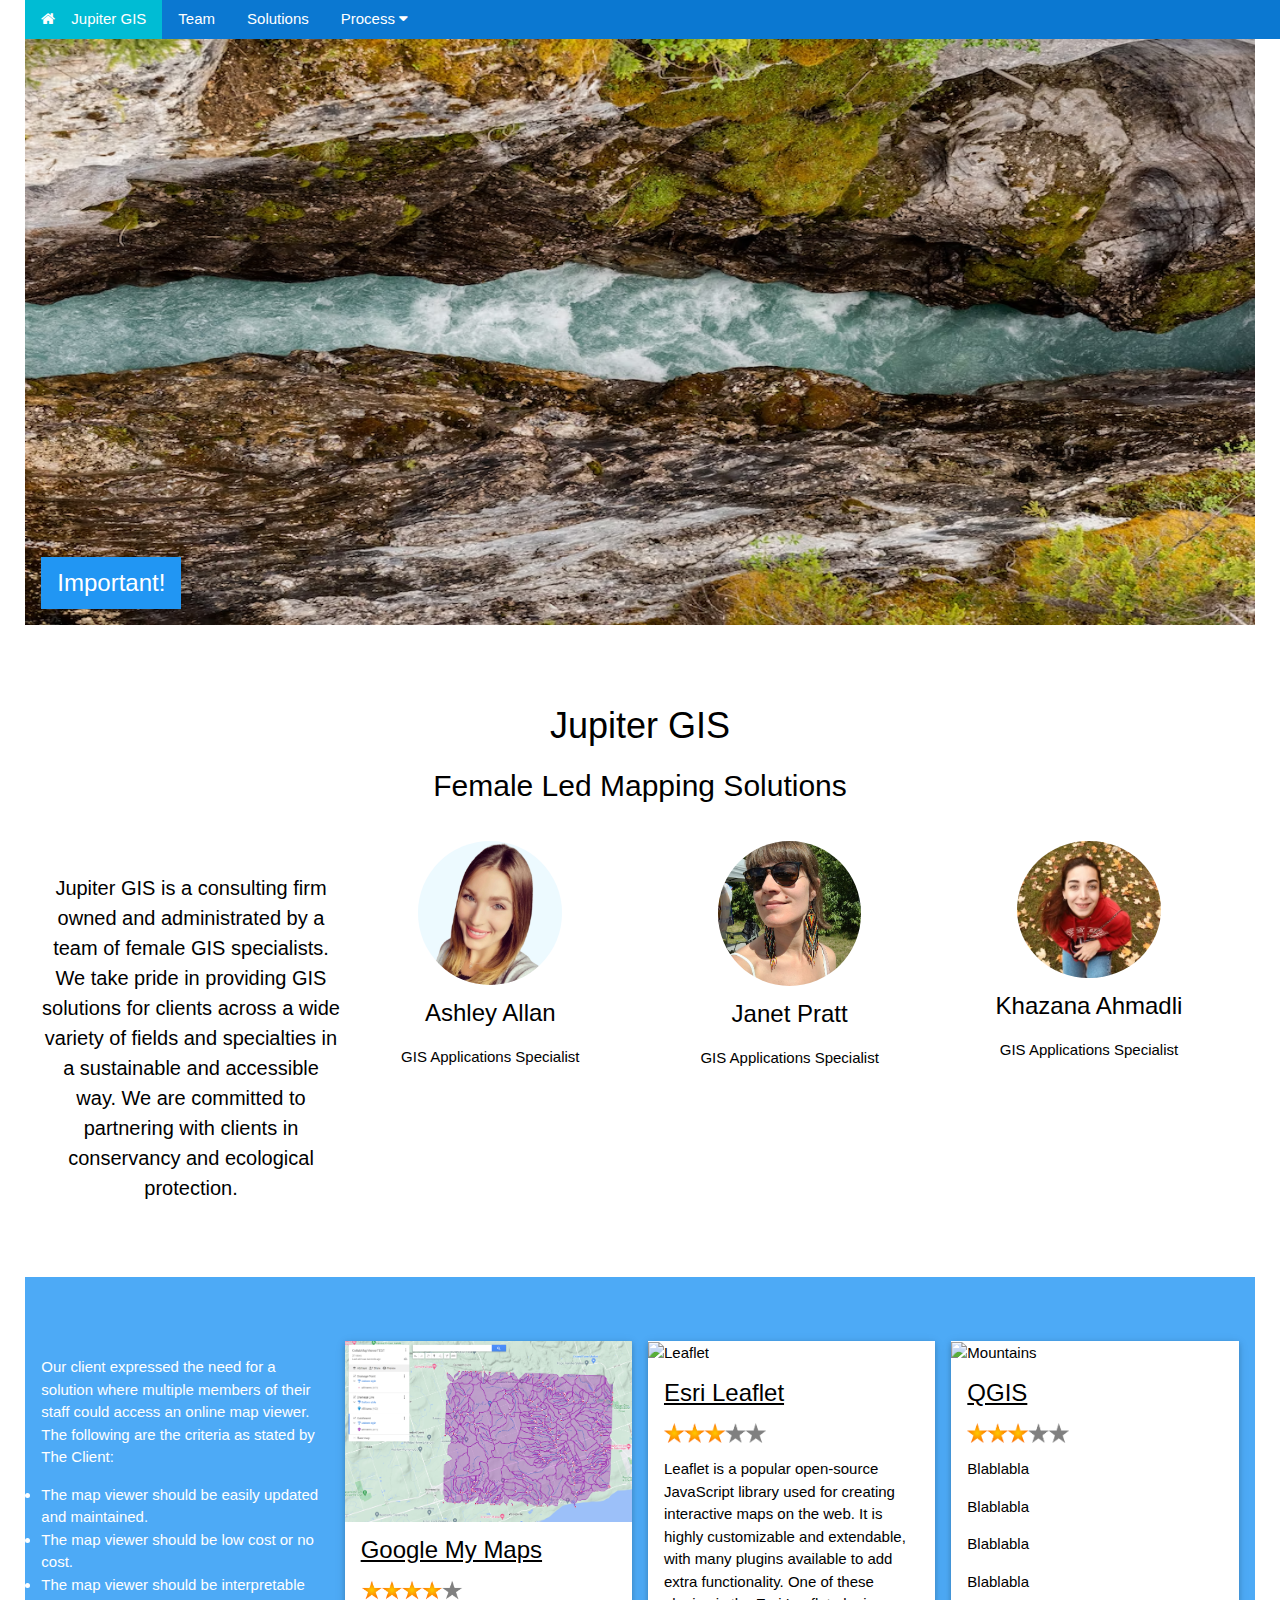
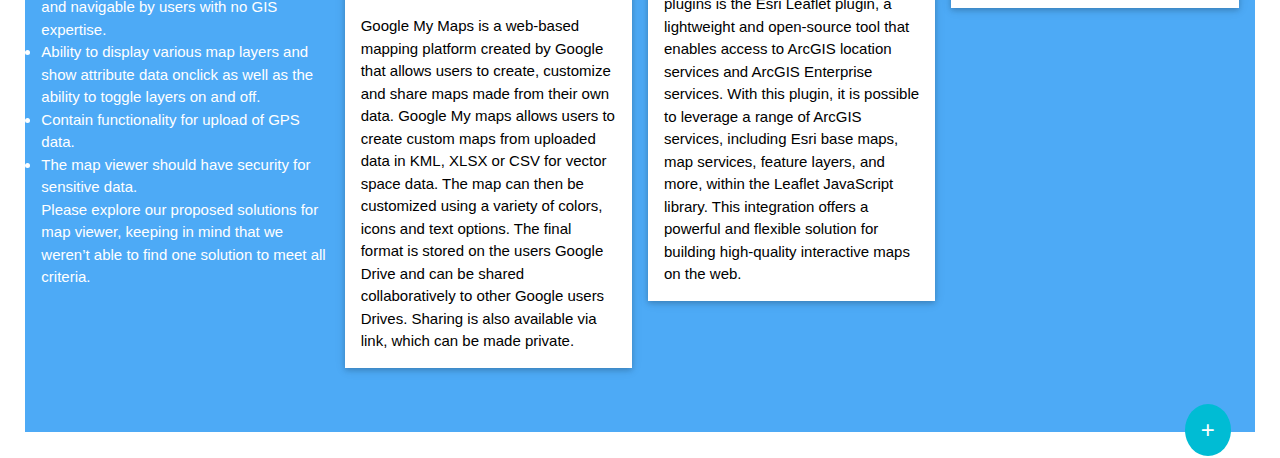
==== index.html @ 7d342b47 "update team page" ====
<!DOCTYPE html>
<html>
<head>
<title>Jupiter GIS -Female Led Mapping Solutions</title>
<!--We used this template to make this webpage https://www.w3schools.com/w3css/tryw3css_templates_website.htm-->
<meta charset="UTF-8">
<meta name="viewport" content="width=device-width, initial-scale=1">
<link rel="stylesheet" href="css/stylesheet.css">
<!--<link rel="stylesheet" href="https://www.w3schools.com/w3css/4/w3.css">-->
<link rel="stylesheet" href="css/blue.css">
<link rel="stylesheet" href="https://cdnjs.cloudflare.com/ajax/libs/font-awesome/4.7.0/css/font-awesome.min.css">
</head>
<body id="myPage">

<!-- Sidebar on click -->
<nav class="w3-sidebar w3-bar-block w3-white w3-card w3-animate-left w3-xxlarge" style="display:none;z-index:2" id="mySidebar">
  <a href="javascript:void(0)" onclick="w3_close()" class="w3-bar-item w3-button w3-display-topright w3-text-teal">Close
    <i class="fa fa-remove"></i>
  </a>
  <a href="https://www.google.com/maps/about/mymaps/" class="w3-bar-item w3-button">Google My Maps</a>
  <a href="https://leafletjs.com/" class="w3-bar-item w3-button">Leaflet</a>
  <a href="https://www.qgis.org/en/site/" class="w3-bar-item w3-button">QGIS</a>
  <a href="https://cloud.google.com/" class="w3-bar-item w3-button">Google Cloud Storage</a>
  <a href="https://flemingcollege.ca/" class="w3-bar-item w3-button">Fleming College</a>
</nav>

<!-- Navbar -->
<div class="w3-top">
 <div class="w3-bar w3-theme-d2 w3-left-align">
  <a class="w3-bar-item w3-button w3-hide-medium w3-hide-large w3-right w3-hover-white w3-theme-d2" href="javascript:void(0);" onclick="openNav()"><i class="fa fa-bars"></i></a>
  <a href="#" class="w3-bar-item w3-button w3-teal"><i class="fa fa-home w3-margin-right"></i>Jupiter GIS</a>
  <a href="#team" class="w3-bar-item w3-button w3-hide-small w3-hover-white">Team</a>
  <a href="#work" class="w3-bar-item w3-button w3-hide-small w3-hover-white">Solutions</a>
    <div class="w3-dropdown-hover w3-hide-small">
    <button class="w3-button" title="Notifications">Process <i class="fa fa-caret-down"></i></button>     
    <div class="w3-dropdown-content w3-card-4 w3-bar-block">
      <a href="googlemymaps.html" class="w3-bar-item w3-button">Google My Maps</a>
      <a href="qgis.html" class="w3-bar-item w3-button">QGIS</a>
      <a href="leaflet.html" class="w3-bar-item w3-button">Leaflet</a>
      <a href="googlebucket.html" class="w3-bar-item w3-button">Google Cloud Storage</a>
    </div>
  </div>
 </div>

  <!-- Navbar on small screens -->
  <div id="navDemo" class="w3-bar-block w3-theme-d2 w3-hide w3-hide-large w3-hide-medium">
    <a href="#team" class="w3-bar-item w3-button">Team</a>
    <a href="#work" class="w3-bar-item w3-button">Work</a>
  </div>
</div>

<!-- Image Header -->
<div class="w3-display-container w3-animate-opacity">
  <img src="photos/stream.avif" alt="river in gorge" style="width:100%;min-height:350px;max-height:600px;">
  <div class="w3-container w3-display-bottomleft w3-margin-bottom">  
    <button onclick="document.getElementById('id01').style.display='block'" class="w3-button w3-xlarge w3-theme w3-hover-teal" title="Go To W3.CSS">Important!</button>
  </div>
</div>

<!-- Modal -->
<div id="id01" class="w3-modal">
  <div class="w3-modal-content w3-card-4 w3-animate-top">
    <header class="w3-container w3-teal w3-display-container"> 
      <span onclick="document.getElementById('id01').style.display='none'" class="w3-button w3-teal w3-display-topright"><i class="fa fa-remove"></i></span>
      <h4>This Website has been created for educational purposes.</h4>
      <h5>Please keep this in mind while scrolling. <i class="fa fa-smile-o"></i></h5>
    </header>
    <div class="w3-container">
      <p>The information presented here may not be appropriate for all applications.</p>
      <p>Go to <a class="w3-text-teal" href="https://flemingcollege.ca/">Fleming College </a> to learn more.</p>
    </div>
    <footer class="w3-container w3-teal">
      <p>Keep exploring!</p>
    </footer>
  </div>
</div>

<!-- Team Container -->
<div class="w3-container w3-padding-64 w3-center" id="team">
<h1>Jupiter GIS</h1>
<h2>Female Led Mapping Solutions</h2>


<div class="w3-row"><br>

  <div class="w3-quarter">
    <img src="photos/Jupitelogo3.png" alt="" style="width:60%" class="w3-circle w3-hover-opacity">
   
    <h4>Jupiter GIS is a consulting firm owned and administrated by a team of female GIS specialists. We take pride in providing GIS solutions for clients across a wide variety of fields and specialties in a sustainable and accessible way. We are committed to partnering with clients in conservancy and ecological protection.</h4>
  </div>

<div class="w3-quarter">
  <img src="photos/AshHeadshot2.png" alt="Ashley" style="width: 48%" class="w3-circle w3-hover-opacity">
  <h3>Ashley Allan</h3>
  <p>GIS Applications Specialist</p>
</div>

<div class="w3-quarter">
  <img src="photos/JanPOW.jpg" alt="Janet" style="width:48%" class="w3-circle w3-hover-opacity">
  <h3>Janet Pratt</h3>
  <p>GIS Applications Specialist</p>
</div>

<div class="w3-quarter">
  <img src="photos/khaz.jpg" alt="Khazana" style="width:48%" class="w3-circle w3-hover-opacity">
  <h3>Khazana Ahmadli</h3>
  <p>GIS Applications Specialist</p>
</div>




</div>
</div>

<!-- Work Row -->
<div class="w3-row-padding w3-padding-64 w3-theme-l1" id="work">

<div class="w3-quarter">

<p>Our client expressed the need for a solution where multiple members of their staff could access an online map viewer. The following are the criteria as stated by The Client:
<li> The map viewer should be easily updated and maintained.</li>
<li> The map viewer should be low cost or no cost.</li>
<li> The map viewer should be interpretable and navigable by users with no GIS expertise.</li>
<li> Ability to display various map layers and show attribute data onclick as well as the ability to toggle layers on and off.</li>
<li> Contain functionality for upload of GPS data.</li>
<li> The map viewer should have security for sensitive data.</li>
  Please explore our proposed solutions for map viewer, keeping in mind that we weren’t able to find one solution to meet all criteria.</li>
  </p>
</div>

<div class="w3-quarter">
<div class="w3-card w3-white">
  <img src="photos/mymaps.png" alt="google my maps demo" style="width:100%">
  <div class="w3-container">
    <h3><a href="googlemymaps.html" >Google My Maps</a></h3>
    <img src="photos/4stars.png" alt="4 stars" style="width:40%">
    <p>Google My Maps is a web-based mapping platform created by Google that allows users to create, customize and share maps made from their own data. Google My maps allows users to create custom maps from uploaded data in KML, XLSX or CSV for vector space data. The map can then be customized using a variety of colors, icons and text options. The final format is stored on the users Google Drive and can be shared collaboratively to other Google users Drives. Sharing is also available via link, which can be made private.</p>
  </div>
  </div>
</div>

<div class="w3-quarter">
<div class="w3-card w3-white">
  <img src="photos/LeafletSolution.gif" alt="Leaflet" style="width:100%">
  <div class="w3-container">
    <h3><a href="leaflet.html" >Esri Leaflet</a></h3>
    <img src="photos/3stars.png" alt="3 stars" style="width:40%">
  <p>Leaflet is a popular open-source JavaScript library used for creating interactive maps on the web. It is highly customizable and extendable, with many plugins available to add extra functionality. One of these plugins is the Esri Leaflet plugin, a lightweight and open-source tool that enables access to ArcGIS location services and ArcGIS Enterprise services. With this plugin, it is possible to leverage a range of ArcGIS services, including Esri base maps, map services, feature layers, and more, within the Leaflet JavaScript library. This integration offers a powerful and flexible solution for building high-quality interactive maps on the web.</p>
  
  </div>
  </div>
</div>

<div class="w3-quarter">
<div class="w3-card w3-white">
  <img src="/w3images/mountains.jpg" alt="Mountains" style="width:100%">
  <div class="w3-container">
    <h3><a href="qgis.html" >QGIS</a></h3>
    <img src="photos/3stars.png" alt="3 stars" style="width:40%">
  <p>Blablabla</p>
  <p>Blablabla</p>
  <p>Blablabla</p>
  <p>Blablabla</p>
  </div>
  </div>
</div>

</div>

<!-- Container -->
<div class="w3-container" style="position:relative">
  <a onclick="w3_open()" class="w3-button w3-xlarge w3-circle w3-teal"
  style="position:absolute;top:-28px;right:24px">+</a>
</div>



<script>
// Script for side navigation
function w3_open() {
  var x = document.getElementById("mySidebar");
  x.style.width = "300px";
  x.style.paddingTop = "10%";
  x.style.display = "block";
}

// Close side navigation
function w3_close() {
  document.getElementById("mySidebar").style.display = "none";
}

// Used to toggle the menu on smaller screens when clicking on the menu button
function openNav() {
  var x = document.getElementById("navDemo");
  if (x.className.indexOf("w3-show") == -1) {
    x.className += " w3-show";
  } else { 
    x.className = x.className.replace(" w3-show", "");
  }
}
</script>

</body>
</html>
---- css/stylesheet.css ----
/* W3.CSS 4.15 December 2020 by Jan Egil and Borge Refsnes */
html {
    box-sizing: border-box
}

*,*:before,*:after {
    box-sizing: inherit
}

/* Extract from normalize.css by Nicolas Gallagher and Jonathan Neal git.io/normalize */
html {
    -ms-text-size-adjust: 100%;
    -webkit-text-size-adjust: 100%
}

body {
    margin: 0
}

article,aside,details,figcaption,figure,footer,header,main,menu,nav,section {
    display: block
}

summary {
    display: list-item
}

audio,canvas,progress,video {
    display: inline-block
}

progress {
    vertical-align: baseline
}

audio:not([controls]) {
    display: none;
    height: 0
}

[hidden],template {
    display: none
}

a {
    background-color: transparent
}

a:active,a:hover {
    outline-width: 0
}

abbr[title] {
    border-bottom: none;
    text-decoration: underline;
    text-decoration: underline dotted
}

b,strong {
    font-weight: bolder
}

dfn {
    font-style: italic
}

mark {
    background: #ff0;
    color: #000
}

small {
    font-size: 80%
}

sub,sup {
    font-size: 75%;
    line-height: 0;
    position: relative;
    vertical-align: baseline
}

sub {
    bottom: -0.25em
}

sup {
    top: -0.5em
}

figure {
    margin: 1em 40px
}

img {
    border-style: none
}

code,kbd,pre,samp {
    font-family: monospace,monospace;
    font-size: 1em
}

hr {
    box-sizing: content-box;
    height: 0;
    overflow: visible
}

button,input,select,textarea,optgroup {
    font: inherit;
    margin: 0
}

optgroup {
    font-weight: bold
}

button,input {
    overflow: visible
}

button,select {
    text-transform: none
}

button,[type=button],[type=reset],[type=submit] {
    -webkit-appearance: button
}

button::-moz-focus-inner,[type=button]::-moz-focus-inner,[type=reset]::-moz-focus-inner,[type=submit]::-moz-focus-inner {
    border-style: none;
    padding: 0
}

button:-moz-focusring,[type=button]:-moz-focusring,[type=reset]:-moz-focusring,[type=submit]:-moz-focusring {
    outline: 1px dotted ButtonText
}

fieldset {
    border: 1px solid #c0c0c0;
    margin: 0 2px;
    padding: .35em .625em .75em
}

legend {
    color: inherit;
    display: table;
    max-width: 100%;
    padding: 0;
    white-space: normal
}

textarea {
    overflow: auto
}

[type=checkbox],[type=radio] {
    padding: 0
}

[type=number]::-webkit-inner-spin-button,[type=number]::-webkit-outer-spin-button {
    height: auto
}

[type=search] {
    -webkit-appearance: textfield;
    outline-offset: -2px
}

[type=search]::-webkit-search-decoration {
    -webkit-appearance: none
}

::-webkit-file-upload-button {
    -webkit-appearance: button;
    font: inherit
}

/* End extract */
/* I added the 1% margin here so the text wouldnt go all the way to the sides. */
html,body {
    font-family: Verdana,sans-serif;
    font-size: 15px;
    line-height: 1.5;
    margin: 1%
}

html {
    overflow-x: hidden
}

h1 {
    font-size: 36px;
    text-align: center;
}

h2 {
    font-size: 30px;
   
}

h3 {
    font-size: 24px
}

h4 {
    font-size: 20px
}

h5 {
    font-size: 18px
}

h6 {
    font-size: 16px
}

.w3-serif {
    font-family: serif
}

.w3-sans-serif {
    font-family: sans-serif
}

.w3-cursive {
    font-family: cursive
}

.w3-monospace {
    font-family: monospace
}

h1,h2,h3,h4,h5,h6 {
    font-family: "Segoe UI",Arial,sans-serif;
    font-weight: 400;
    margin: 10px 0
}

.w3-wide {
    letter-spacing: 4px
}

hr {
    border: 0;
    border-top: 1px solid #eee;
    margin: 20px 0
}

.w3-image {
    max-width: 100%;
    height: auto
}

img {
    vertical-align: middle
}

a {
    color: inherit
}

.w3-table,.w3-table-all {
    border-collapse: collapse;
    border-spacing: 0;
    width: 100%;
    display: table
}

.w3-table-all {
    border: 1px solid #ccc
}

.w3-bordered tr,.w3-table-all tr {
    border-bottom: 1px solid #ddd
}

.w3-striped tbody tr:nth-child(even) {
    background-color: #f1f1f1
}

.w3-table-all tr:nth-child(odd) {
    background-color: #fff
}

.w3-table-all tr:nth-child(even) {
    background-color: #f1f1f1
}

.w3-hoverable tbody tr:hover,.w3-ul.w3-hoverable li:hover {
    background-color: #ccc
}

.w3-centered tr th,.w3-centered tr td {
    text-align: center
}

.w3-table td,.w3-table th,.w3-table-all td,.w3-table-all th {
    padding: 8px 8px;
    display: table-cell;
    text-align: left;
    vertical-align: top
}

.w3-table th:first-child,.w3-table td:first-child,.w3-table-all th:first-child,.w3-table-all td:first-child {
    padding-left: 16px
}

.w3-btn,.w3-button {
    border: none;
    display: inline-block;
    padding: 8px 16px;
    vertical-align: middle;
    overflow: hidden;
    text-decoration: none;
    color: inherit;
    background-color: inherit;
    text-align: center;
    cursor: pointer;
    white-space: nowrap
}

.w3-btn:hover {
    box-shadow: 0 8px 16px 0 rgba(0,0,0,0.2),0 6px 20px 0 rgba(0,0,0,0.19)
}

.w3-btn,.w3-button {
    -webkit-touch-callout: none;
    -webkit-user-select: none;
    -khtml-user-select: none;
    -moz-user-select: none;
    -ms-user-select: none;
    user-select: none
}

.w3-disabled,.w3-btn:disabled,.w3-button:disabled {
    cursor: not-allowed;
    opacity: 0.3
}

.w3-disabled *,:disabled * {
    pointer-events: none
}

.w3-btn.w3-disabled:hover,.w3-btn:disabled:hover {
    box-shadow: none
}

.w3-badge,.w3-tag {
    background-color: #000;
    color: #fff;
    display: inline-block;
    padding-left: 8px;
    padding-right: 8px;
    text-align: center
}

.w3-badge {
    border-radius: 50%
}

.w3-ul {
    list-style-type: none;
    padding: 0;
    margin: 0
}

.w3-ul li {
    padding: 8px 16px;
    border-bottom: 1px solid #ddd
}

.w3-ul li:last-child {
    border-bottom: none
}

.w3-tooltip,.w3-display-container {
    position: relative
}

.w3-tooltip .w3-text {
    display: none
}

.w3-tooltip:hover .w3-text {
    display: inline-block
}

.w3-ripple:active {
    opacity: 0.5
}

.w3-ripple {
    transition: opacity 0s
}

.w3-input {
    padding: 8px;
    display: block;
    border: none;
    border-bottom: 1px solid #ccc;
    width: 100%
}

.w3-select {
    padding: 9px 0;
    width: 100%;
    border: none;
    border-bottom: 1px solid #ccc
}

.w3-dropdown-click,.w3-dropdown-hover {
    position: relative;
    display: inline-block;
    cursor: pointer
}

.w3-dropdown-hover:hover .w3-dropdown-content {
    display: block
}

.w3-dropdown-hover:first-child,.w3-dropdown-click:hover {
    background-color: #ccc;
    color: #000
}

.w3-dropdown-hover:hover > .w3-button:first-child,.w3-dropdown-click:hover > .w3-button:first-child {
    background-color: #ccc;
    color: #000
}

.w3-dropdown-content {
    cursor: auto;
    color: #000;
    background-color: #fff;
    display: none;
    position: absolute;
    min-width: 160px;
    margin: 0;
    padding: 0;
    z-index: 1
}

.w3-check,.w3-radio {
    width: 24px;
    height: 24px;
    position: relative;
    top: 6px
}

.w3-sidebar {
    height: 100%;
    width: 200px;
    background-color: #fff;
    position: fixed!important;
    z-index: 1;
    overflow: auto
}

.w3-bar-block .w3-dropdown-hover,.w3-bar-block .w3-dropdown-click {
    width: 100%
}

.w3-bar-block .w3-dropdown-hover .w3-dropdown-content,.w3-bar-block .w3-dropdown-click .w3-dropdown-content {
    min-width: 100%
}

.w3-bar-block .w3-dropdown-hover .w3-button,.w3-bar-block .w3-dropdown-click .w3-button {
    width: 100%;
    text-align: left;
    padding: 8px 16px
}

.w3-main,#main {
    transition: margin-left .4s
}

.w3-modal {
    z-index: 3;
    display: none;
    padding-top: 100px;
    position: fixed;
    left: 0;
    top: 0;
    width: 100%;
    height: 100%;
    overflow: auto;
    background-color: rgb(0,0,0);
    background-color: rgba(0,0,0,0.4)
}

.w3-modal-content {
    margin: auto;
    background-color: #fff;
    position: relative;
    padding: 0;
    outline: 0;
    width: 600px
}

.w3-bar {
    width: 100%;
    overflow: hidden
}

.w3-center .w3-bar {
    display: inline-block;
    width: auto
}

.w3-bar .w3-bar-item {
    padding: 8px 16px;
    float: left;
    width: auto;
    border: none;
    display: block;
    outline: 0
}

.w3-bar .w3-dropdown-hover,.w3-bar .w3-dropdown-click {
    position: static;
    float: left
}

.w3-bar .w3-button {
    white-space: normal
}

.w3-bar-block .w3-bar-item {
    width: 100%;
    display: block;
    padding: 8px 16px;
    text-align: left;
    border: none;
    white-space: normal;
    float: none;
    outline: 0
}

.w3-bar-block.w3-center .w3-bar-item {
    text-align: center
}

.w3-block {
    display: block;
    width: 100%
}

.w3-responsive {
    display: block;
    overflow-x: auto
}

.w3-container:after,.w3-top:before,.w3-panel:after,.w3-panel:before,.w3-row:after,.w3-row:before,.w3-row-padding:after,.w3-row-padding:before, .w3-cell-row:before,.w3-cell-row:after,.w3-clear:after,.w3-clear:before,.w3-bar:before,.w3-bar:after {
    content: "";
    display: table;
    clear: both
}
/* this div holds the team images*/
.w3-col,.w3-half,.w3-third,.w3-twothird,.w3-threequarter,.w3-quarter {
    float: left;
    width: 100%;
    
}

.w3-col.s1 {
    width: 8.33333%
}

.w3-col.s2 {
    width: 16.66666%
}

.w3-col.s3 {
    width: 24.99999%
}

.w3-col.s4 {
    width: 33.33333%
}

.w3-col.s5 {
    width: 41.66666%
}

.w3-col.s6 {
    width: 49.99999%
}

.w3-col.s7 {
    width: 58.33333%
}

.w3-col.s8 {
    width: 66.66666%
}

.w3-col.s9 {
    width: 74.99999%
}

.w3-col.s10 {
    width: 83.33333%
}

.w3-col.s11 {
    width: 91.66666%
}

.w3-col.s12 {
    width: 99.99999%
}

@media (min-width: 601px) {
    .w3-col.m1 {
        width:8.33333%
    }

    .w3-col.m2 {
        width: 16.66666%
    }

    .w3-col.m3,.w3-quarter {
        width: 24.99999%
    }

    .w3-col.m4,.w3-third {
        width: 33.33333%
    }

    .w3-col.m5 {
        width: 41.66666%
    }

    .w3-col.m6,.w3-half {
        width: 49.99999%
    }

    .w3-col.m7 {
        width: 58.33333%
    }

    .w3-col.m8,.w3-twothird {
        width: 66.66666%
    }

    .w3-col.m9,.w3-threequarter {
        width: 74.99999%
    }

    .w3-col.m10 {
        width: 83.33333%
    }

    .w3-col.m11 {
        width: 91.66666%
    }

    .w3-col.m12 {
        width: 99.99999%
    }
}

@media (min-width: 993px) {
    .w3-col.l1 {
        width:8.33333%
    }

    .w3-col.l2 {
        width: 16.66666%
    }

    .w3-col.l3 {
        width: 24.99999%
    }

    .w3-col.l4 {
        width: 33.33333%
    }

    .w3-col.l5 {
        width: 41.66666%
    }

    .w3-col.l6 {
        width: 49.99999%
    }

    .w3-col.l7 {
        width: 58.33333%
    }

    .w3-col.l8 {
        width: 66.66666%
    }

    .w3-col.l9 {
        width: 74.99999%
    }

    .w3-col.l10 {
        width: 83.33333%
    }

    .w3-col.l11 {
        width: 91.66666%
    }

    .w3-col.l12 {
        width: 99.99999%
    }
}

.w3-rest {
    overflow: hidden
}

.w3-stretch {
    margin-left: -16px;
    margin-right: -16px
}

.w3-content,.w3-auto {
    margin-left: auto;
    margin-right: auto
}

.w3-content {
    max-width: 980px
}

.w3-auto {
    max-width: 1140px
}

.w3-cell-row {
    display: table;
    width: 100%
}

.w3-cell {
    display: table-cell
}

.w3-cell-top {
    vertical-align: top
}

.w3-cell-middle {
    vertical-align: middle
}

.w3-cell-bottom {
    vertical-align: bottom
}

.w3-hide {
    display: none!important
}

.w3-show-block,.w3-show {
    display: block!important
}

.w3-show-inline-block {
    display: inline-block!important
}

@media (max-width: 1205px) {
    .w3-auto {
        max-width:95%
    }
}

@media (max-width: 600px) {
    .w3-modal-content {
        margin:0 10px;
        width: auto!important
    }

    .w3-modal {
        padding-top: 30px
    }

    .w3-dropdown-hover.w3-mobile .w3-dropdown-content,.w3-dropdown-click.w3-mobile .w3-dropdown-content {
        position: relative
    }

    .w3-hide-small {
        display: none!important
    }

    .w3-mobile {
        display: block;
        width: 100%!important
    }

    .w3-bar-item.w3-mobile,.w3-dropdown-hover.w3-mobile,.w3-dropdown-click.w3-mobile {
        text-align: center
    }

    .w3-dropdown-hover.w3-mobile,.w3-dropdown-hover.w3-mobile .w3-btn,.w3-dropdown-hover.w3-mobile .w3-button,.w3-dropdown-click.w3-mobile,.w3-dropdown-click.w3-mobile .w3-btn,.w3-dropdown-click.w3-mobile .w3-button {
        width: 100%
    }
}

@media (max-width: 768px) {
    .w3-modal-content {
        width:500px
    }

    .w3-modal {
        padding-top: 50px
    }
}

@media (min-width: 993px) {
    .w3-modal-content {
        width:900px
    }

    .w3-hide-large {
        display: none!important
    }

    .w3-sidebar.w3-collapse {
        display: block!important
    }
}

@media (max-width: 992px) and (min-width:601px) {
    .w3-hide-medium {
        display:none!important
    }
}

@media (max-width: 992px) {
    .w3-sidebar.w3-collapse {
        display:none
    }

    .w3-main {
        margin-left: 0!important;
        margin-right: 0!important
    }

    .w3-auto {
        max-width: 100%
    }
}

.w3-top,.w3-bottom {
    position: fixed;
    width: 100%;
    z-index: 1
}

.w3-top {
    top: 0
}

.w3-bottom {
    bottom: 0
}

.w3-overlay {
    position: fixed;
    display: none;
    width: 100%;
    height: 100%;
    top: 0;
    left: 0;
    right: 0;
    bottom: 0;
    background-color: rgba(0,0,0,0.5);
    z-index: 2
}

.w3-display-topleft {
    position: absolute;
    left: 0;
    top: 0
}

.w3-display-topright {
    position: absolute;
    right: 0;
    top: 0
}

.w3-display-bottomleft {
    position: absolute;
    left: 0;
    bottom: 0
}

.w3-display-bottomright {
    position: absolute;
    right: 0;
    bottom: 0
}

.w3-display-middle {
    position: absolute;
    top: 50%;
    left: 50%;
    transform: translate(-50%,-50%);
    -ms-transform: translate(-50%,-50%)
}

.w3-display-left {
    position: absolute;
    top: 50%;
    left: 0%;
    transform: translate(0%,-50%);
    -ms-transform: translate(-0%,-50%)
}

.w3-display-right {
    position: absolute;
    top: 50%;
    right: 0%;
    transform: translate(0%,-50%);
    -ms-transform: translate(0%,-50%)
}

.w3-display-topmiddle {
    position: absolute;
    left: 50%;
    top: 0;
    transform: translate(-50%,0%);
    -ms-transform: translate(-50%,0%)
}

.w3-display-bottommiddle {
    position: absolute;
    left: 50%;
    bottom: 0;
    transform: translate(-50%,0%);
    -ms-transform: translate(-50%,0%)
}

.w3-display-container:hover .w3-display-hover {
    display: block
}

.w3-display-container:hover span.w3-display-hover {
    display: inline-block
}

.w3-display-hover {
    display: none
}

.w3-display-position {
    position: absolute
}

.w3-circle {
    border-radius: 50%
}

.w3-round-small {
    border-radius: 2px
}

.w3-round,.w3-round-medium {
    border-radius: 4px
}

.w3-round-large {
    border-radius: 8px
}

.w3-round-xlarge {
    border-radius: 16px
}

.w3-round-xxlarge {
    border-radius: 32px
}

.w3-row-padding,.w3-row-padding>.w3-half,.w3-row-padding>.w3-third,.w3-row-padding>.w3-twothird,.w3-row-padding>.w3-threequarter,.w3-row-padding>.w3-quarter,.w3-row-padding>.w3-col {
    padding: 0 8px
}

.w3-container,.w3-panel {
    padding: 0.01em 16px
}

.w3-panel {
    margin-top: 16px;
    margin-bottom: 16px
}

.w3-code,.w3-codespan {
    font-family: Consolas,"courier new";
    font-size: 16px
}

.w3-code {
    width: auto;
    background-color: #fff;
    padding: 8px 12px;
    border-left: 4px solid #4CAF50;
    word-wrap: break-word
}

.w3-codespan {
    color: crimson;
    background-color: #f1f1f1;
    padding-left: 4px;
    padding-right: 4px;
    font-size: 110%
}

.w3-card,.w3-card-2 {
    box-shadow: 0 2px 5px 0 rgba(0,0,0,0.16),0 2px 10px 0 rgba(0,0,0,0.12)
}

.w3-card-4,.w3-hover-shadow:hover {
    box-shadow: 0 4px 10px 0 rgba(0,0,0,0.2),0 4px 20px 0 rgba(0,0,0,0.19)
}

.w3-spin {
    animation: w3-spin 2s infinite linear
}

@keyframes w3-spin {
    0% {
        transform: rotate(0deg)
    }

    100% {
        transform: rotate(359deg)
    }
}

.w3-animate-fading {
    animation: fading 10s infinite
}

@keyframes fading {
    0% {
        opacity: 0
    }

    50% {
        opacity: 1
    }

    100% {
        opacity: 0
    }
}

.w3-animate-opacity {
    animation: opac 0.8s
}

@keyframes opac {
    from {
        opacity: 0
    }

    to {
        opacity: 1
    }
}

.w3-animate-top {
    position: relative;
    animation: animatetop 0.4s
}

@keyframes animatetop {
    from {
        top: -300px;
        opacity: 0
    }

    to {
        top: 0;
        opacity: 1
    }
}

.w3-animate-left {
    position: relative;
    animation: animateleft 0.4s
}

@keyframes animateleft {
    from {
        left: -300px;
        opacity: 0
    }

    to {
        left: 0;
        opacity: 1
    }
}

.w3-animate-right {
    position: relative;
    animation: animateright 0.4s
}

@keyframes animateright {
    from {
        right: -300px;
        opacity: 0
    }

    to {
        right: 0;
        opacity: 1
    }
}

.w3-animate-bottom {
    position: relative;
    animation: animatebottom 0.4s
}

@keyframes animatebottom {
    from {
        bottom: -300px;
        opacity: 0
    }

    to {
        bottom: 0;
        opacity: 1
    }
}

.w3-animate-zoom {
    animation: animatezoom 0.6s
}

@keyframes animatezoom {
    from {
        transform: scale(0)
    }

    to {
        transform: scale(1)
    }
}

.w3-animate-input {
    transition: width 0.4s ease-in-out
}

.w3-animate-input:focus {
    width: 100%!important
}

.w3-opacity,.w3-hover-opacity:hover {
    opacity: 0.60
}

.w3-opacity-off,.w3-hover-opacity-off:hover {
    opacity: 1
}

.w3-opacity-max {
    opacity: 0.25
}

.w3-opacity-min {
    opacity: 0.75
}

.w3-greyscale-max,.w3-grayscale-max,.w3-hover-greyscale:hover,.w3-hover-grayscale:hover {
    filter: grayscale(100%)
}

.w3-greyscale,.w3-grayscale {
    filter: grayscale(75%)
}

.w3-greyscale-min,.w3-grayscale-min {
    filter: grayscale(50%)
}

.w3-sepia {
    filter: sepia(75%)
}

.w3-sepia-max,.w3-hover-sepia:hover {
    filter: sepia(100%)
}

.w3-sepia-min {
    filter: sepia(50%)
}

.w3-tiny {
    font-size: 10px!important
}

.w3-small {
    font-size: 12px!important
}

.w3-medium {
    font-size: 15px!important
}

.w3-large {
    font-size: 18px!important
}

.w3-xlarge {
    font-size: 24px!important
}

.w3-xxlarge {
    font-size: 36px!important
}

.w3-xxxlarge {
    font-size: 48px!important
}

.w3-jumbo {
    font-size: 64px!important
}

.w3-left-align {
    text-align: left!important
}

.w3-right-align {
    text-align: right!important
}

.w3-justify {
    text-align: justify!important
}

.w3-center {
    text-align: center!important
}

.w3-border-0 {
    border: 0!important
}

.w3-border {
    border: 1px solid #ccc!important
}

.w3-border-top {
    border-top: 1px solid #ccc!important
}

.w3-border-bottom {
    border-bottom: 1px solid #ccc!important
}

.w3-border-left {
    border-left: 1px solid #ccc!important
}

.w3-border-right {
    border-right: 1px solid #ccc!important
}

.w3-topbar {
    border-top: 6px solid #ccc!important
}

.w3-bottombar {
    border-bottom: 6px solid #ccc!important
}

.w3-leftbar {
    border-left: 6px solid #ccc!important
}

.w3-rightbar {
    border-right: 6px solid #ccc!important
}

.w3-section,.w3-code {
    margin-top: 16px!important;
    margin-bottom: 16px!important
}

.w3-margin {
    margin: 16px!important
}

.w3-margin-top {
    margin-top: 16px!important
}

.w3-margin-bottom {
    margin-bottom: 16px!important
}

.w3-margin-left {
    margin-left: 16px!important
}

.w3-margin-right {
    margin-right: 16px!important
}

.w3-padding-small {
    padding: 4px 8px!important
}

.w3-padding {
    padding: 8px 16px!important
}

.w3-padding-large {
    padding: 12px 24px!important
}

.w3-padding-16 {
    padding-top: 16px!important;
    padding-bottom: 16px!important
}

.w3-padding-24 {
    padding-top: 24px!important;
    padding-bottom: 24px!important
}

.w3-padding-32 {
    padding-top: 32px!important;
    padding-bottom: 32px!important
}

.w3-padding-48 {
    padding-top: 48px!important;
    padding-bottom: 48px!important
}

.w3-padding-64 {
    padding-top: 64px!important;
    padding-bottom: 64px!important
}

.w3-padding-top-64 {
    padding-top: 64px!important
}

.w3-padding-top-48 {
    padding-top: 48px!important
}

.w3-padding-top-32 {
    padding-top: 32px!important
}

.w3-padding-top-24 {
    padding-top: 24px!important
}

.w3-left {
    float: left!important
}

.w3-right {
    float: right!important
}

.w3-button:hover {
    color: #000!important;
    background-color: #ccc!important
}

.w3-transparent,.w3-hover-none:hover {
    background-color: transparent!important
}

.w3-hover-none:hover {
    box-shadow: none!important
}

/* Colors */
.w3-amber,.w3-hover-amber:hover {
    color: #000!important;
    background-color: #ffc107!important
}

.w3-aqua,.w3-hover-aqua:hover {
    color: #000!important;
    background-color: #00ffff!important
}

.w3-blue,.w3-hover-blue:hover {
    color: #fff!important;
    background-color: #2196F3!important
}

.w3-light-blue,.w3-hover-light-blue:hover {
    color: #000!important;
    background-color: #87CEEB!important
}

.w3-brown,.w3-hover-brown:hover {
    color: #fff!important;
    background-color: #795548!important
}

.w3-cyan,.w3-hover-cyan:hover {
    color: #000!important;
    background-color: #00bcd4!important
}

.w3-blue-grey,.w3-hover-blue-grey:hover,.w3-blue-gray,.w3-hover-blue-gray:hover {
    color: #fff!important;
    background-color: #00bcd4!important
}

.w3-green,.w3-hover-green:hover {
    color: #fff!important;
    background-color: #4CAF50!important
}

.w3-light-green,.w3-hover-light-green:hover {
    color: #000!important;
    background-color: #8bc34a!important
}

.w3-indigo,.w3-hover-indigo:hover {
    color: #fff!important;
    background-color: #3f51b5!important
}

.w3-khaki,.w3-hover-khaki:hover {
    color: #000!important;
    background-color: #f0e68c!important
}

.w3-lime,.w3-hover-lime:hover {
    color: #000!important;
    background-color: #cddc39!important
}

.w3-orange,.w3-hover-orange:hover {
    color: #000!important;
    background-color: #ff9800!important
}

.w3-deep-orange,.w3-hover-deep-orange:hover {
    color: #fff!important;
    background-color: #ff5722!important
}

.w3-pink,.w3-hover-pink:hover {
    color: #fff!important;
    background-color: #e91e63!important
}

.w3-purple,.w3-hover-purple:hover {
    color: #fff!important;
    background-color: #9c27b0!important
}

.w3-deep-purple,.w3-hover-deep-purple:hover {
    color: #fff!important;
    background-color: #673ab7!important
}

.w3-red,.w3-hover-red:hover {
    color: #fff!important;
    background-color: #f44336!important
}

.w3-sand,.w3-hover-sand:hover {
    color: #000!important;
    background-color: #fdf5e6!important
}
/*This is the LOGO on the Nav BAR*/ 
.w3-teal,.w3-hover-teal:hover {
    color: #fff!important;
    background-color: #00bcd4!important
}

.w3-yellow,.w3-hover-yellow:hover {
    color: #000!important;
    background-color: #ffeb3b!important
}

.w3-white,.w3-hover-white:hover {
    color: #000!important;
    background-color: #fff!important
}

.w3-black,.w3-hover-black:hover {
    color: #fff!important;
    background-color: rgb(0, 0, 0)!important
}

.w3-grey,.w3-hover-grey:hover,.w3-gray,.w3-hover-gray:hover {
    color: #000!important;
    background-color: #9e9e9e!important
}

.w3-light-grey,.w3-hover-light-grey:hover,.w3-light-gray,.w3-hover-light-gray:hover {
    color: #000!important;
    background-color: #f1f1f1!important
}

.w3-dark-grey,.w3-hover-dark-grey:hover,.w3-dark-gray,.w3-hover-dark-gray:hover {
    color: #fff!important;
    background-color: #616161!important
}

.w3-pale-red,.w3-hover-pale-red:hover {
    color: #000!important;
    background-color: #ffdddd!important
}

.w3-pale-green,.w3-hover-pale-green:hover {
    color: #000!important;
    background-color: #ddffdd!important
}

.w3-pale-yellow,.w3-hover-pale-yellow:hover {
    color: #000!important;
    background-color: #ffffcc!important
}

.w3-pale-blue,.w3-hover-pale-blue:hover {
    color: #000!important;
    background-color: #ddffff!important
}

.w3-text-amber,.w3-hover-text-amber:hover {
    color: #ffc107!important
}

.w3-text-aqua,.w3-hover-text-aqua:hover {
    color: #00ffff!important
}

.w3-text-blue,.w3-hover-text-blue:hover {
    color: #2196F3!important
}

.w3-text-light-blue,.w3-hover-text-light-blue:hover {
    color: #87CEEB!important
}

.w3-text-brown,.w3-hover-text-brown:hover {
    color: #795548!important
}

.w3-text-cyan,.w3-hover-text-cyan:hover {
    color: #00bcd4!important
}

.w3-text-blue-grey,.w3-hover-text-blue-grey:hover,.w3-text-blue-gray,.w3-hover-text-blue-gray:hover {
    color: #607d8b!important
}

.w3-text-green,.w3-hover-text-green:hover {
    color: #4CAF50!important
}

.w3-text-light-green,.w3-hover-text-light-green:hover {
    color: #8bc34a!important
}

.w3-text-indigo,.w3-hover-text-indigo:hover {
    color: #3f51b5!important
}

.w3-text-khaki,.w3-hover-text-khaki:hover {
    color: #b4aa50!important
}

.w3-text-lime,.w3-hover-text-lime:hover {
    color: #cddc39!important
}

.w3-text-orange,.w3-hover-text-orange:hover {
    color: #ff9800!important
}

.w3-text-deep-orange,.w3-hover-text-deep-orange:hover {
    color: #ff5722!important
}

.w3-text-pink,.w3-hover-text-pink:hover {
    color: #e91e63!important
}

.w3-text-purple,.w3-hover-text-purple:hover {
    color: #9c27b0!important
}

.w3-text-deep-purple,.w3-hover-text-deep-purple:hover {
    color: #673ab7!important
}

.w3-text-red,.w3-hover-text-red:hover {
    color: #f44336!important
}

.w3-text-sand,.w3-hover-text-sand:hover {
    color: #fdf5e6!important
}

.w3-text-teal,.w3-hover-text-teal:hover {
    color: #009688!important
}

.w3-text-yellow,.w3-hover-text-yellow:hover {
    color: #d2be0e!important
}

.w3-text-white,.w3-hover-text-white:hover {
    color: #fff!important
}

.w3-text-black,.w3-hover-text-black:hover {
    color: #000!important
}

.w3-text-grey,.w3-hover-text-grey:hover,.w3-text-gray,.w3-hover-text-gray:hover {
    color: #757575!important
}

.w3-text-light-grey,.w3-hover-text-light-grey:hover,.w3-text-light-gray,.w3-hover-text-light-gray:hover {
    color: #f1f1f1!important
}

.w3-text-dark-grey,.w3-hover-text-dark-grey:hover,.w3-text-dark-gray,.w3-hover-text-dark-gray:hover {
    color: #3a3a3a!important
}

.w3-border-amber,.w3-hover-border-amber:hover {
    border-color: #ffc107!important
}

.w3-border-aqua,.w3-hover-border-aqua:hover {
    border-color: #00ffff!important
}

.w3-border-blue,.w3-hover-border-blue:hover {
    border-color: #2196F3!important
}

.w3-border-light-blue,.w3-hover-border-light-blue:hover {
    border-color: #87CEEB!important
}

.w3-border-brown,.w3-hover-border-brown:hover {
    border-color: #795548!important
}

.w3-border-cyan,.w3-hover-border-cyan:hover {
    border-color: #00bcd4!important
}

.w3-border-blue-grey,.w3-hover-border-blue-grey:hover,.w3-border-blue-gray,.w3-hover-border-blue-gray:hover {
    border-color: #607d8b!important
}

.w3-border-green,.w3-hover-border-green:hover {
    border-color: #4CAF50!important
}

.w3-border-light-green,.w3-hover-border-light-green:hover {
    border-color: #8bc34a!important
}

.w3-border-indigo,.w3-hover-border-indigo:hover {
    border-color: #3f51b5!important
}

.w3-border-khaki,.w3-hover-border-khaki:hover {
    border-color: #f0e68c!important
}

.w3-border-lime,.w3-hover-border-lime:hover {
    border-color: #cddc39!important
}

.w3-border-orange,.w3-hover-border-orange:hover {
    border-color: #ff9800!important
}

.w3-border-deep-orange,.w3-hover-border-deep-orange:hover {
    border-color: #ff5722!important
}

.w3-border-pink,.w3-hover-border-pink:hover {
    border-color: #e91e63!important
}

.w3-border-purple,.w3-hover-border-purple:hover {
    border-color: #9c27b0!important
}

.w3-border-deep-purple,.w3-hover-border-deep-purple:hover {
    border-color: #673ab7!important
}

.w3-border-red,.w3-hover-border-red:hover {
    border-color: #f44336!important
}

.w3-border-sand,.w3-hover-border-sand:hover {
    border-color: #fdf5e6!important
}

.w3-border-teal,.w3-hover-border-teal:hover {
    border-color: #009688!important
}

.w3-border-yellow,.w3-hover-border-yellow:hover {
    border-color: #ffeb3b!important
}

.w3-border-white,.w3-hover-border-white:hover {
    border-color: #fff!important
}

.w3-border-black,.w3-hover-border-black:hover {
    border-color: #000!important
}

.w3-border-grey,.w3-hover-border-grey:hover,.w3-border-gray,.w3-hover-border-gray:hover {
    border-color: #9e9e9e!important
}

.w3-border-light-grey,.w3-hover-border-light-grey:hover,.w3-border-light-gray,.w3-hover-border-light-gray:hover {
    border-color: #f1f1f1!important
}

.w3-border-dark-grey,.w3-hover-border-dark-grey:hover,.w3-border-dark-gray,.w3-hover-border-dark-gray:hover {
    border-color: #616161!important
}

.w3-border-pale-red,.w3-hover-border-pale-red:hover {
    border-color: #ffe7e7!important
}

.w3-border-pale-green,.w3-hover-border-pale-green:hover {
    border-color: #e7ffe7!important
}

.w3-border-pale-yellow,.w3-hover-border-pale-yellow:hover {
    border-color: #ffffcc!important
}

.w3-border-pale-blue,.w3-hover-border-pale-blue:hover {
    border-color: #e7ffff!important
}
---- css/blue.css ----
.w3-theme-l5 {color:#000 !important; background-color:#f2f9fe !important}
.w3-theme-l4 {color:#000 !important; background-color:#d2eafd !important}
.w3-theme-l3 {color:#000 !important; background-color:#a6d4fa !important}
.w3-theme-l2 {color:#000 !important; background-color:#79bff8 !important}
.w3-theme-l1 {color:#fff !important; background-color:#4daaf6 !important}
.w3-theme-d1 {color:#fff !important; background-color:#0c87eb !important}
.w3-theme-d2 {color:#fff !important; background-color:#0b78d1 !important}
.w3-theme-d3 {color:#fff !important; background-color:#0a69b7 !important}
.w3-theme-d4 {color:#fff !important; background-color:#085a9d !important}
.w3-theme-d5 {color:#fff !important; background-color:#074b83 !important}

.w3-theme-light {color:#000 !important; background-color:#f2f9fe !important}
.w3-theme-dark {color:#fff !important; background-color:#074b83 !important}
.w3-theme-action {color:#fff !important; background-color:#074b83 !important}

.w3-theme {color:#fff !important; background-color:#2196f3 !important}
.w3-text-theme {color:#2196f3 !important}
.w3-border-theme {border-color:#2196f3 !important}

.w3-hover-theme:hover {color:#fff !important; background-color:#2196f3 !important}
.w3-hover-text-theme:hover {color:#2196f3 !important}
.w3-hover-border-theme:hover {border-color:#2196f3 !important}
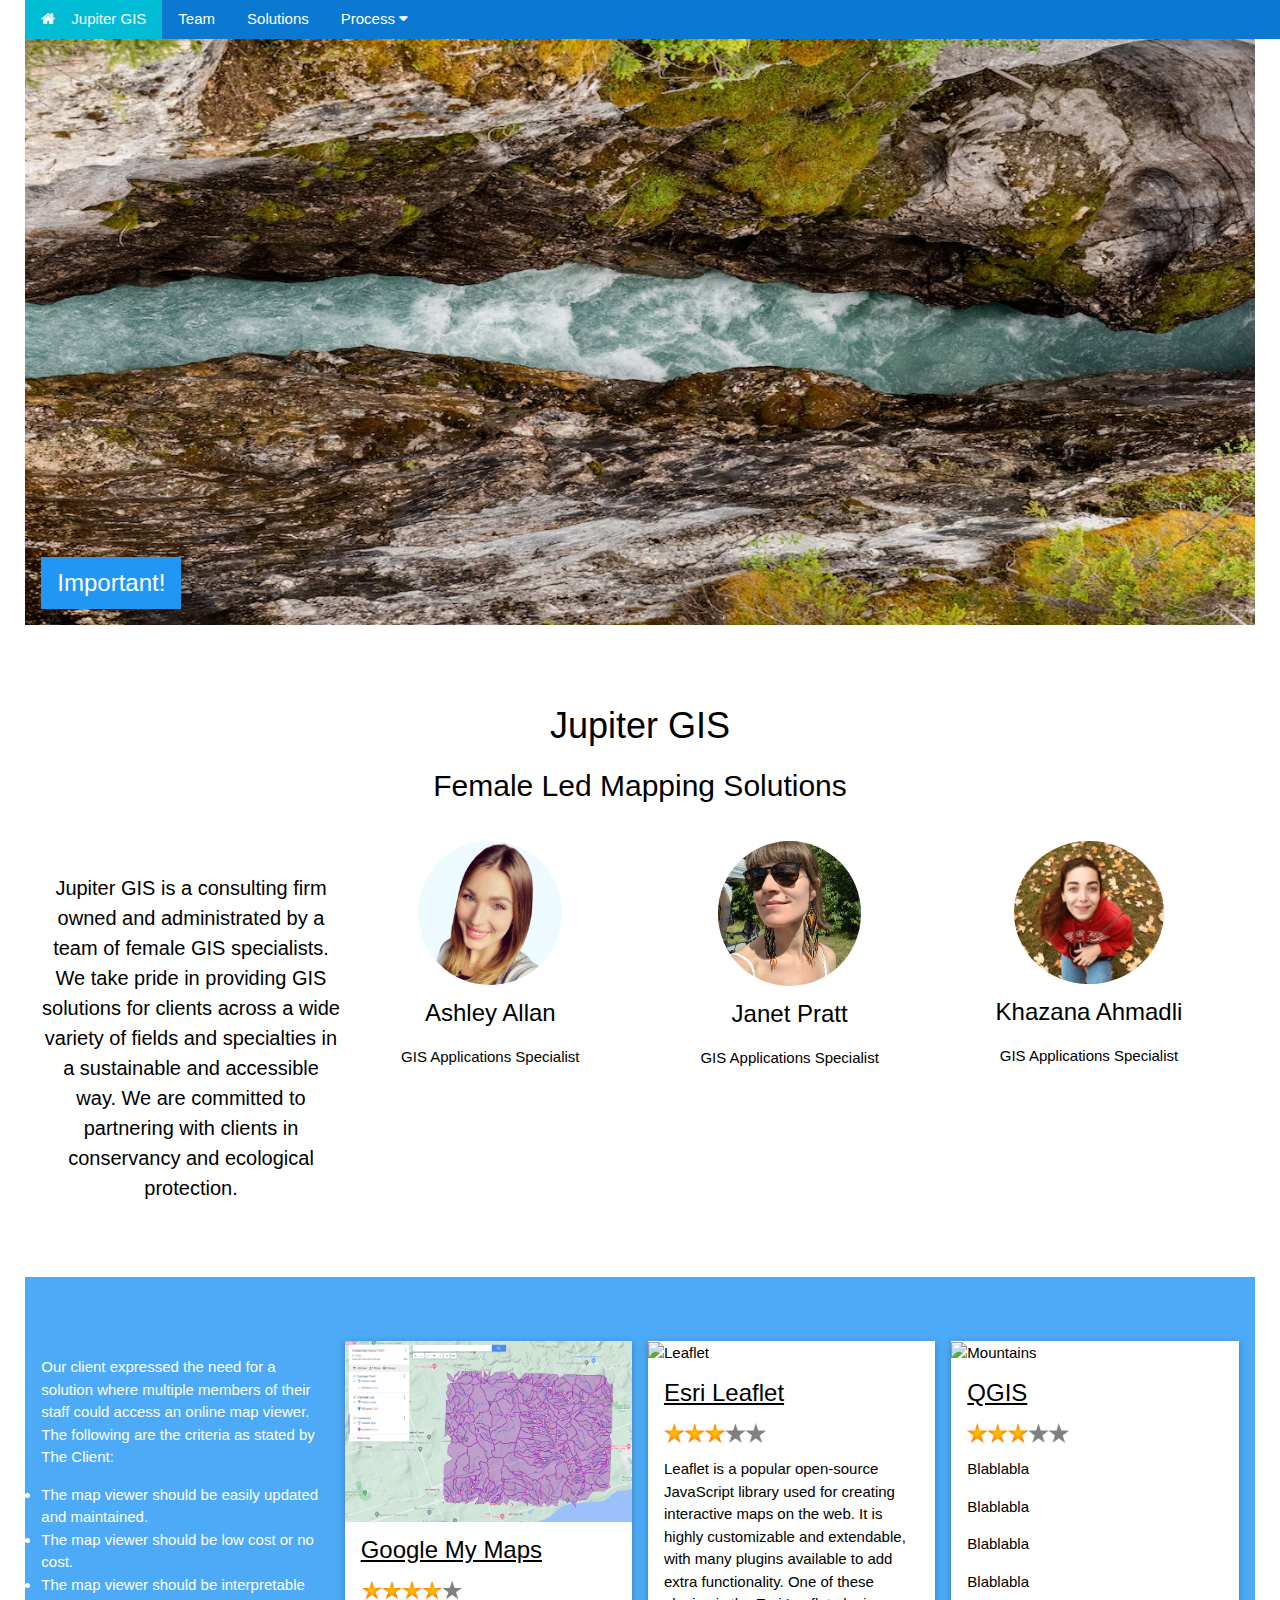
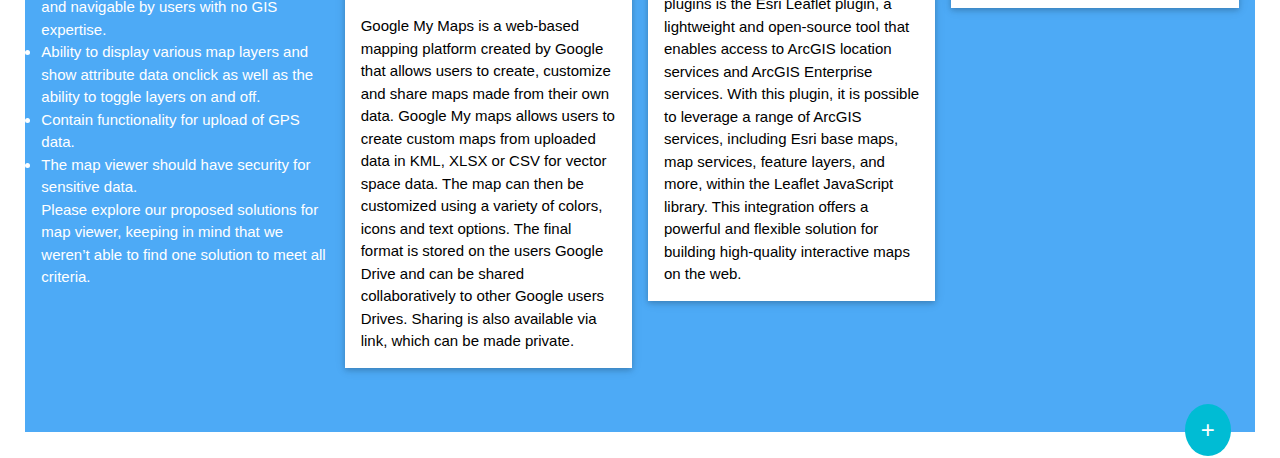
==== commit df0badcf: "Kpic size" ====
--- a/index.html
+++ b/index.html
@@ -102,7 +102,7 @@
 </div>
 
 <div class="w3-quarter">
-  <img src="photos/khaz.jpg" alt="Khazana" style="width:48%" class="w3-circle w3-hover-opacity">
+  <img src="photos/khaz.jpg" alt="Khazana" style="width:50%" class="w3-circle w3-hover-opacity">
   <h3>Khazana Ahmadli</h3>
   <p>GIS Applications Specialist</p>
 </div>
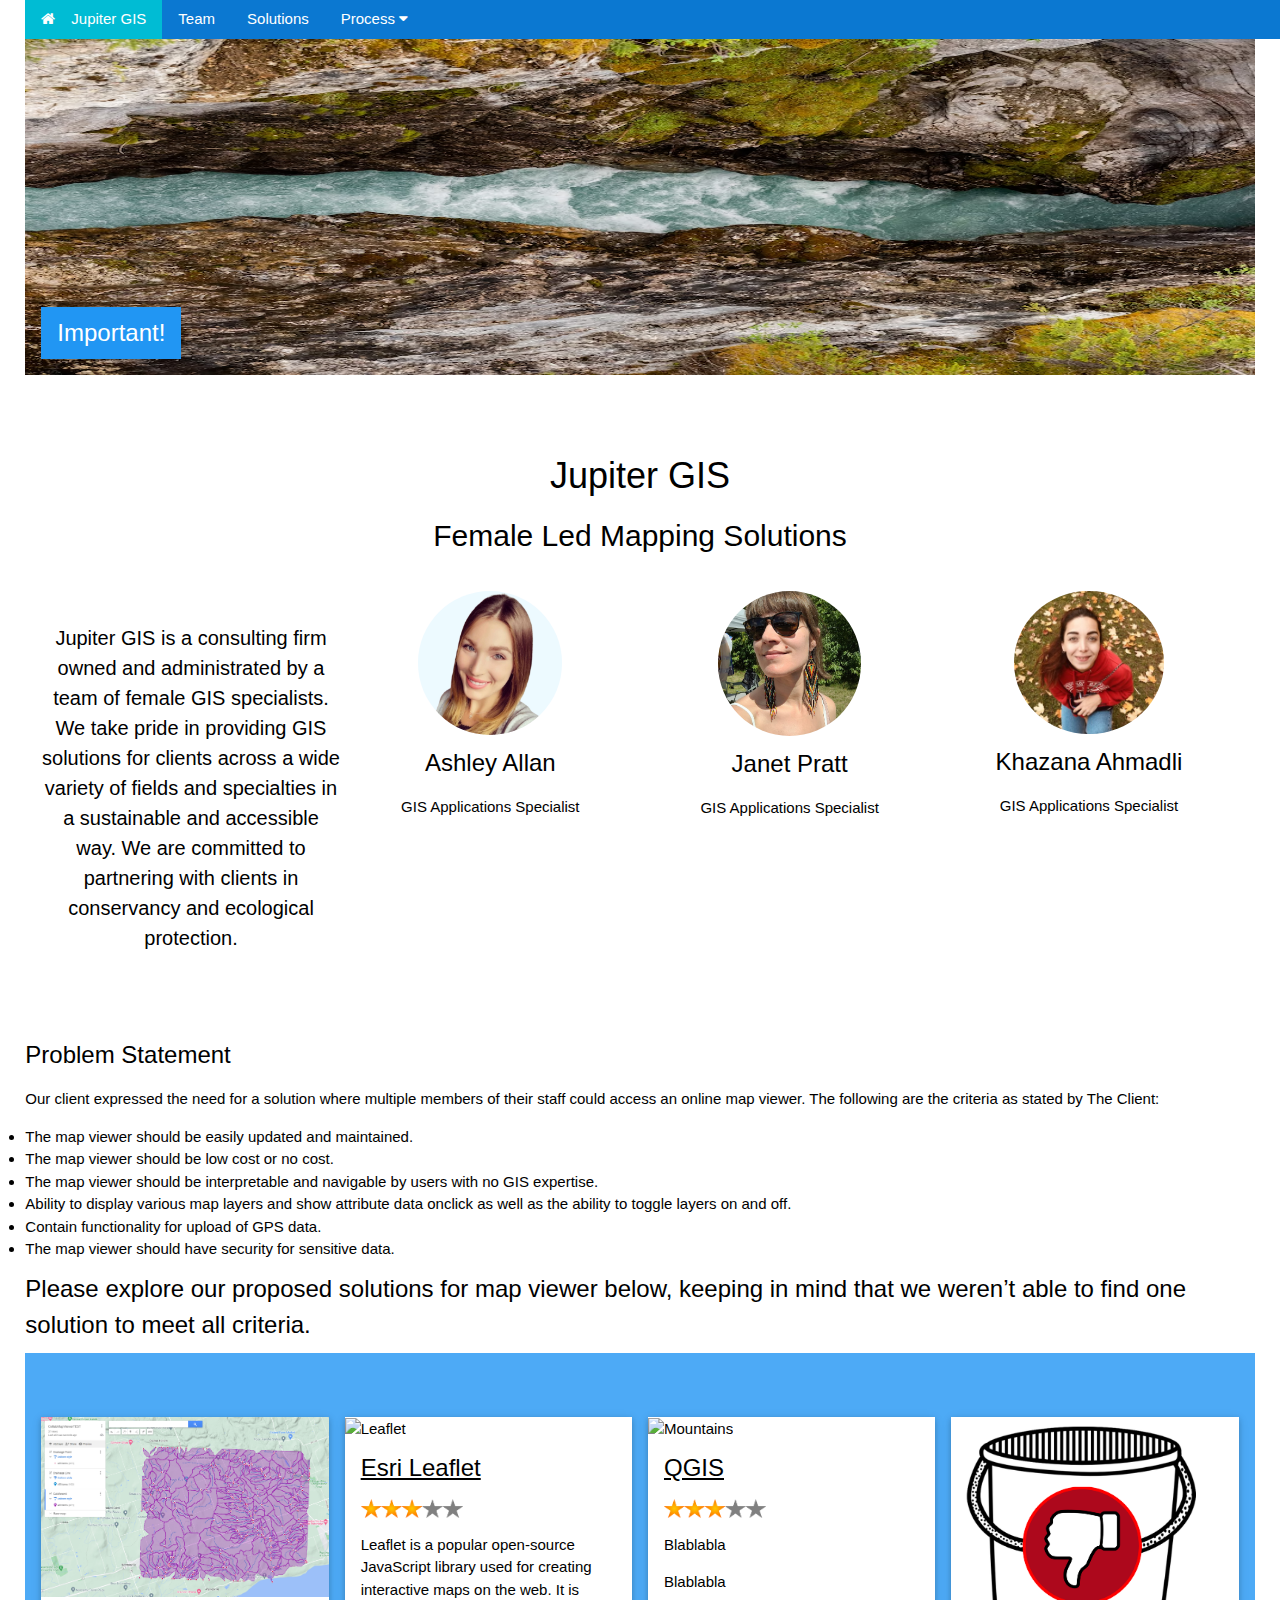
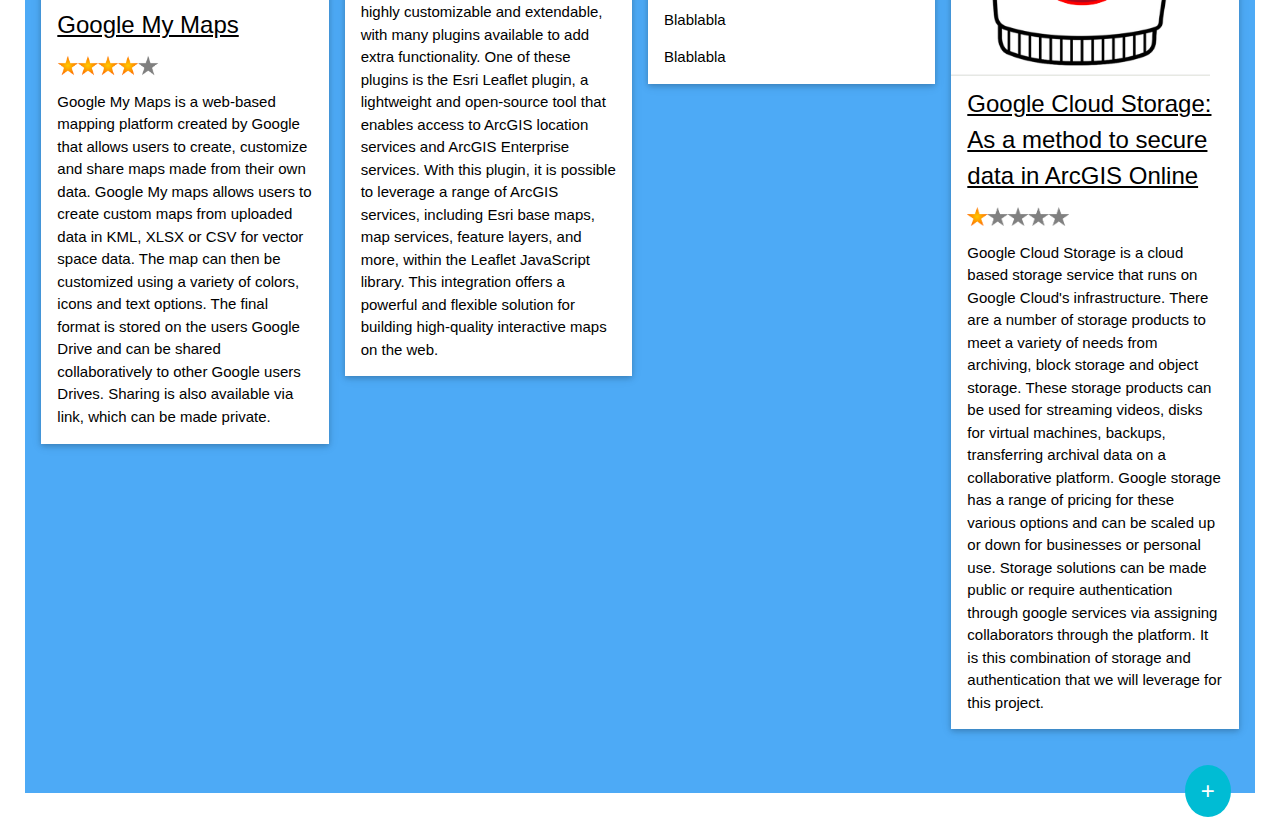
==== commit 20ae245e: "Header Update and index page changes" ====
--- a/index.html
+++ b/index.html
@@ -51,7 +51,7 @@
 
 <!-- Image Header -->
 <div class="w3-display-container w3-animate-opacity">
-  <img src="photos/stream.avif" alt="river in gorge" style="width:100%;min-height:350px;max-height:600px;">
+  <img src="photos/stream.avif" alt="river in gorge" style="width:100%;min-height:350px;max-height:300px;">
   <div class="w3-container w3-display-bottomleft w3-margin-bottom">  
     <button onclick="document.getElementById('id01').style.display='block'" class="w3-button w3-xlarge w3-theme w3-hover-teal" title="Go To W3.CSS">Important!</button>
   </div>
@@ -106,17 +106,22 @@
   <h3>Khazana Ahmadli</h3>
   <p>GIS Applications Specialist</p>
 </div>
-
-
-
-
-</div>
-</div>
+</div>
+</div>
+<h3>Problem Statement</h3>
+<p>Our client expressed the need for a solution where multiple members of their staff could access an online map viewer. The following are the criteria as stated by The Client:
+  <li> The map viewer should be easily updated and maintained.</li>
+  <li> The map viewer should be low cost or no cost.</li>
+  <li> The map viewer should be interpretable and navigable by users with no GIS expertise.</li>
+  <li> Ability to display various map layers and show attribute data onclick as well as the ability to toggle layers on and off.</li>
+  <li> Contain functionality for upload of GPS data.</li>
+  <li> The map viewer should have security for sensitive data.</li>
+<h3> Please explore our proposed solutions for map viewer below, keeping in mind that we weren’t able to find one solution to meet all criteria.</h3>
 
 <!-- Work Row -->
 <div class="w3-row-padding w3-padding-64 w3-theme-l1" id="work">
 
-<div class="w3-quarter">
+<!-- <div class="w3-quarter">
 
 <p>Our client expressed the need for a solution where multiple members of their staff could access an online map viewer. The following are the criteria as stated by The Client:
 <li> The map viewer should be easily updated and maintained.</li>
@@ -127,7 +132,7 @@
 <li> The map viewer should have security for sensitive data.</li>
   Please explore our proposed solutions for map viewer, keeping in mind that we weren’t able to find one solution to meet all criteria.</li>
   </p>
-</div>
+</div> -->
 
 <div class="w3-quarter">
 <div class="w3-card w3-white">
@@ -165,6 +170,17 @@
   </div>
   </div>
 </div>
+
+<div class="w3-quarter">
+  <div class="w3-card w3-white">
+    <img src="photos/bucketfail.png" alt="googlebucket" style="width:90%">
+    <div class="w3-container">
+      <h3><a href="googlebucket.html" >Google Cloud Storage: As a method to secure data in ArcGIS Online</a></h3>
+      <img src="photos/1star.png" alt="1 star" style="width:40%">
+      <p>Google Cloud Storage is a cloud based storage service that runs on Google Cloud's infrastructure. There are a number of storage products to meet a variety of needs from archiving, block storage and object storage. These storage products can be used for streaming videos, disks for virtual machines, backups, transferring archival data on a collaborative platform. Google storage has a range of pricing for these various options and can be scaled up or down for businesses or personal use. Storage solutions can be made public or require authentication through google services via assigning collaborators through the platform. It is this combination of storage and authentication that we will leverage for this project.</p>
+    </div>
+    </div>
+  </div>
 
 </div>
 
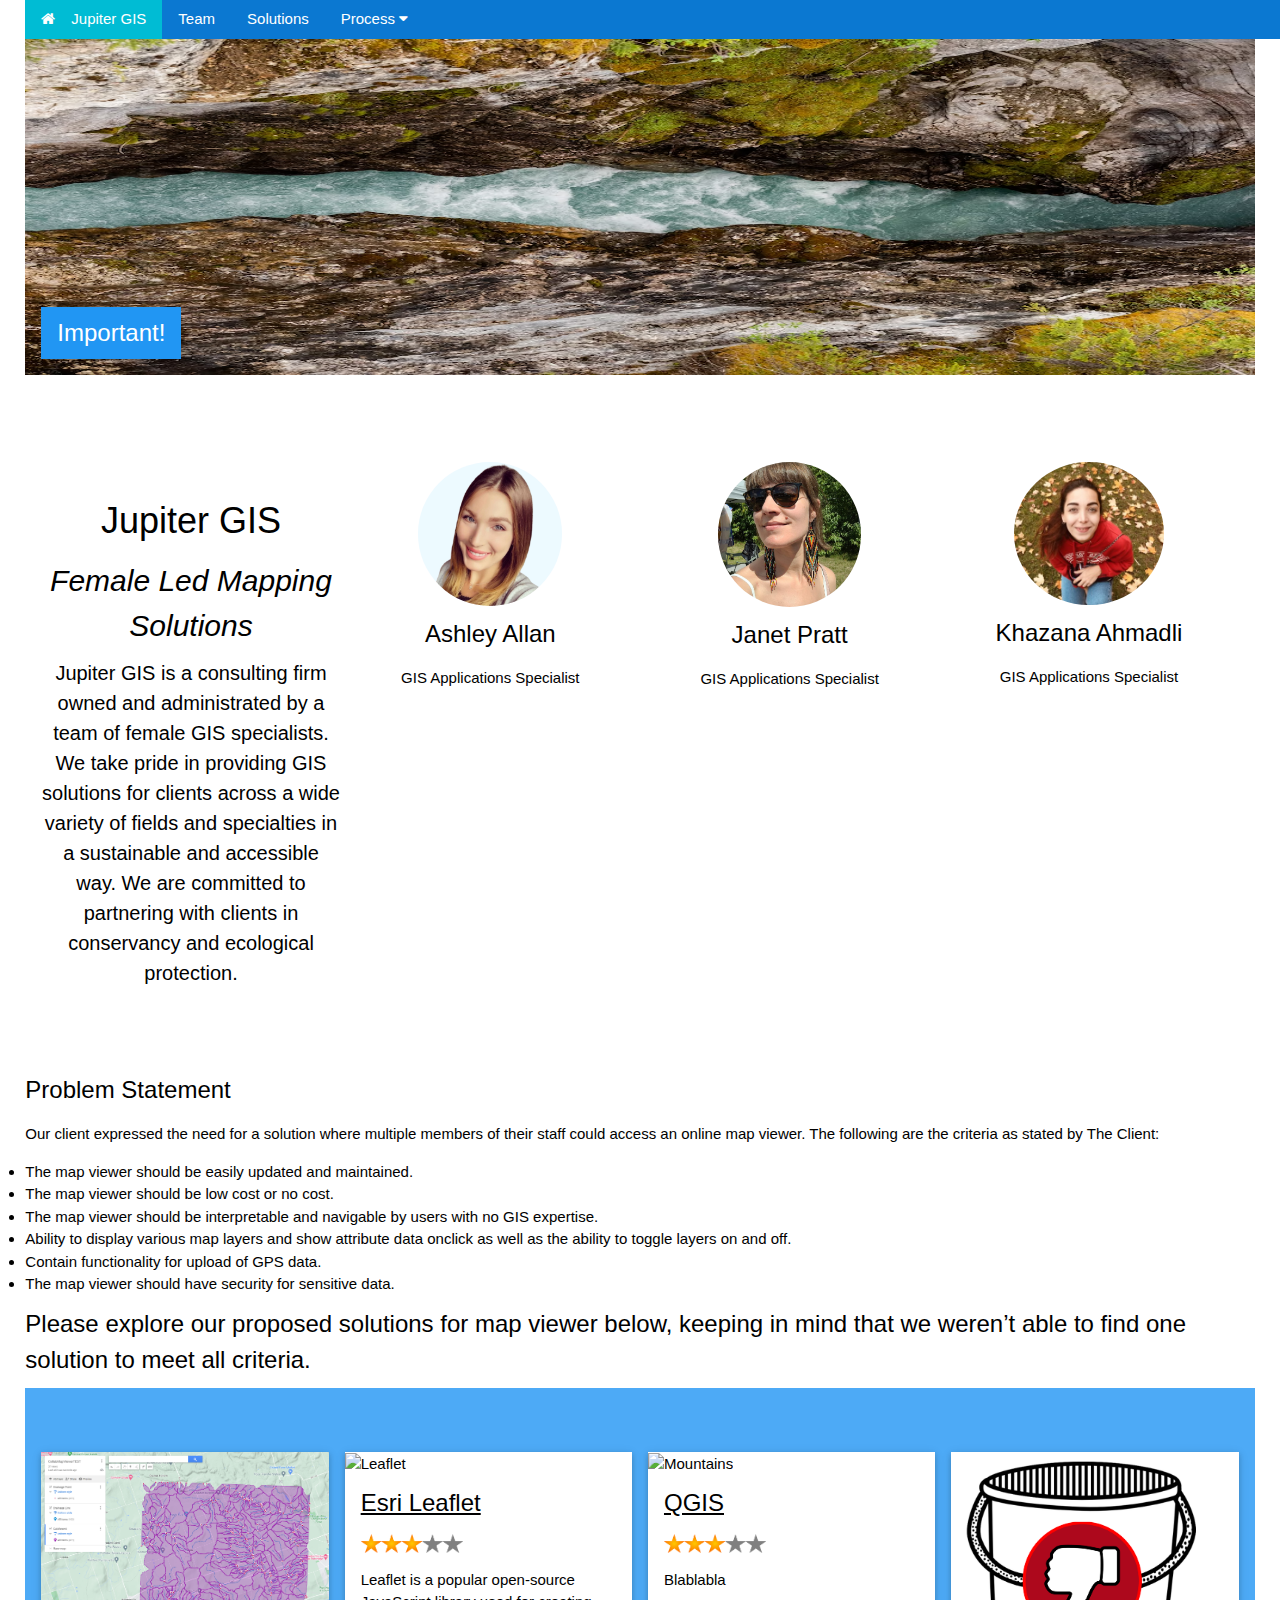
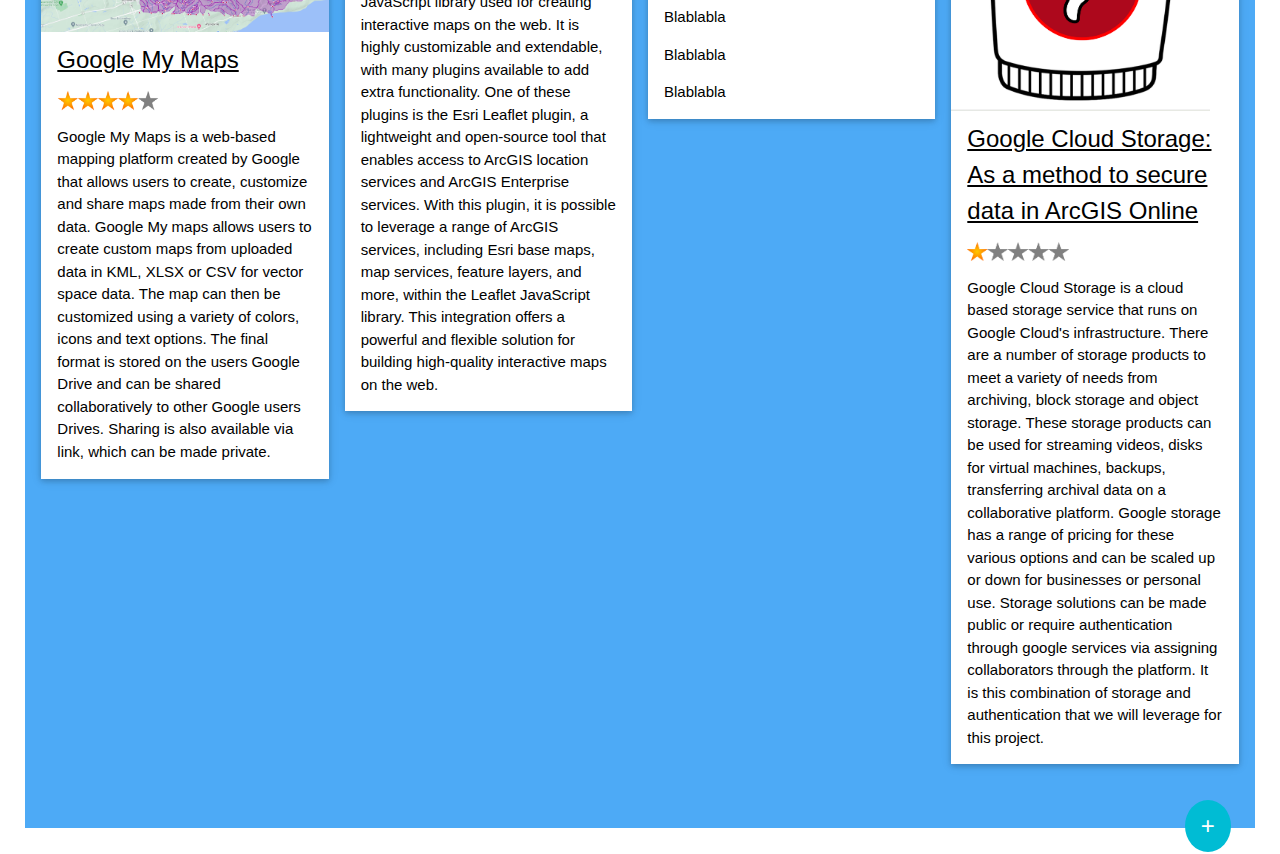
==== commit cd2c96b5: "Index updates" ====
--- a/index.html
+++ b/index.html
@@ -77,15 +77,16 @@
 
 <!-- Team Container -->
 <div class="w3-container w3-padding-64 w3-center" id="team">
-<h1>Jupiter GIS</h1>
-<h2>Female Led Mapping Solutions</h2>
+<!-- <h1>Jupiter GIS</h1>
+<h2>Female Led Mapping Solutions</h2> -->
 
 
 <div class="w3-row"><br>
 
   <div class="w3-quarter">
     <img src="photos/Jupitelogo3.png" alt="" style="width:60%" class="w3-circle w3-hover-opacity">
-   
+    <h1>Jupiter GIS</h1>
+    <h2><i>Female Led Mapping Solutions</i></h2>
     <h4>Jupiter GIS is a consulting firm owned and administrated by a team of female GIS specialists. We take pride in providing GIS solutions for clients across a wide variety of fields and specialties in a sustainable and accessible way. We are committed to partnering with clients in conservancy and ecological protection.</h4>
   </div>
 
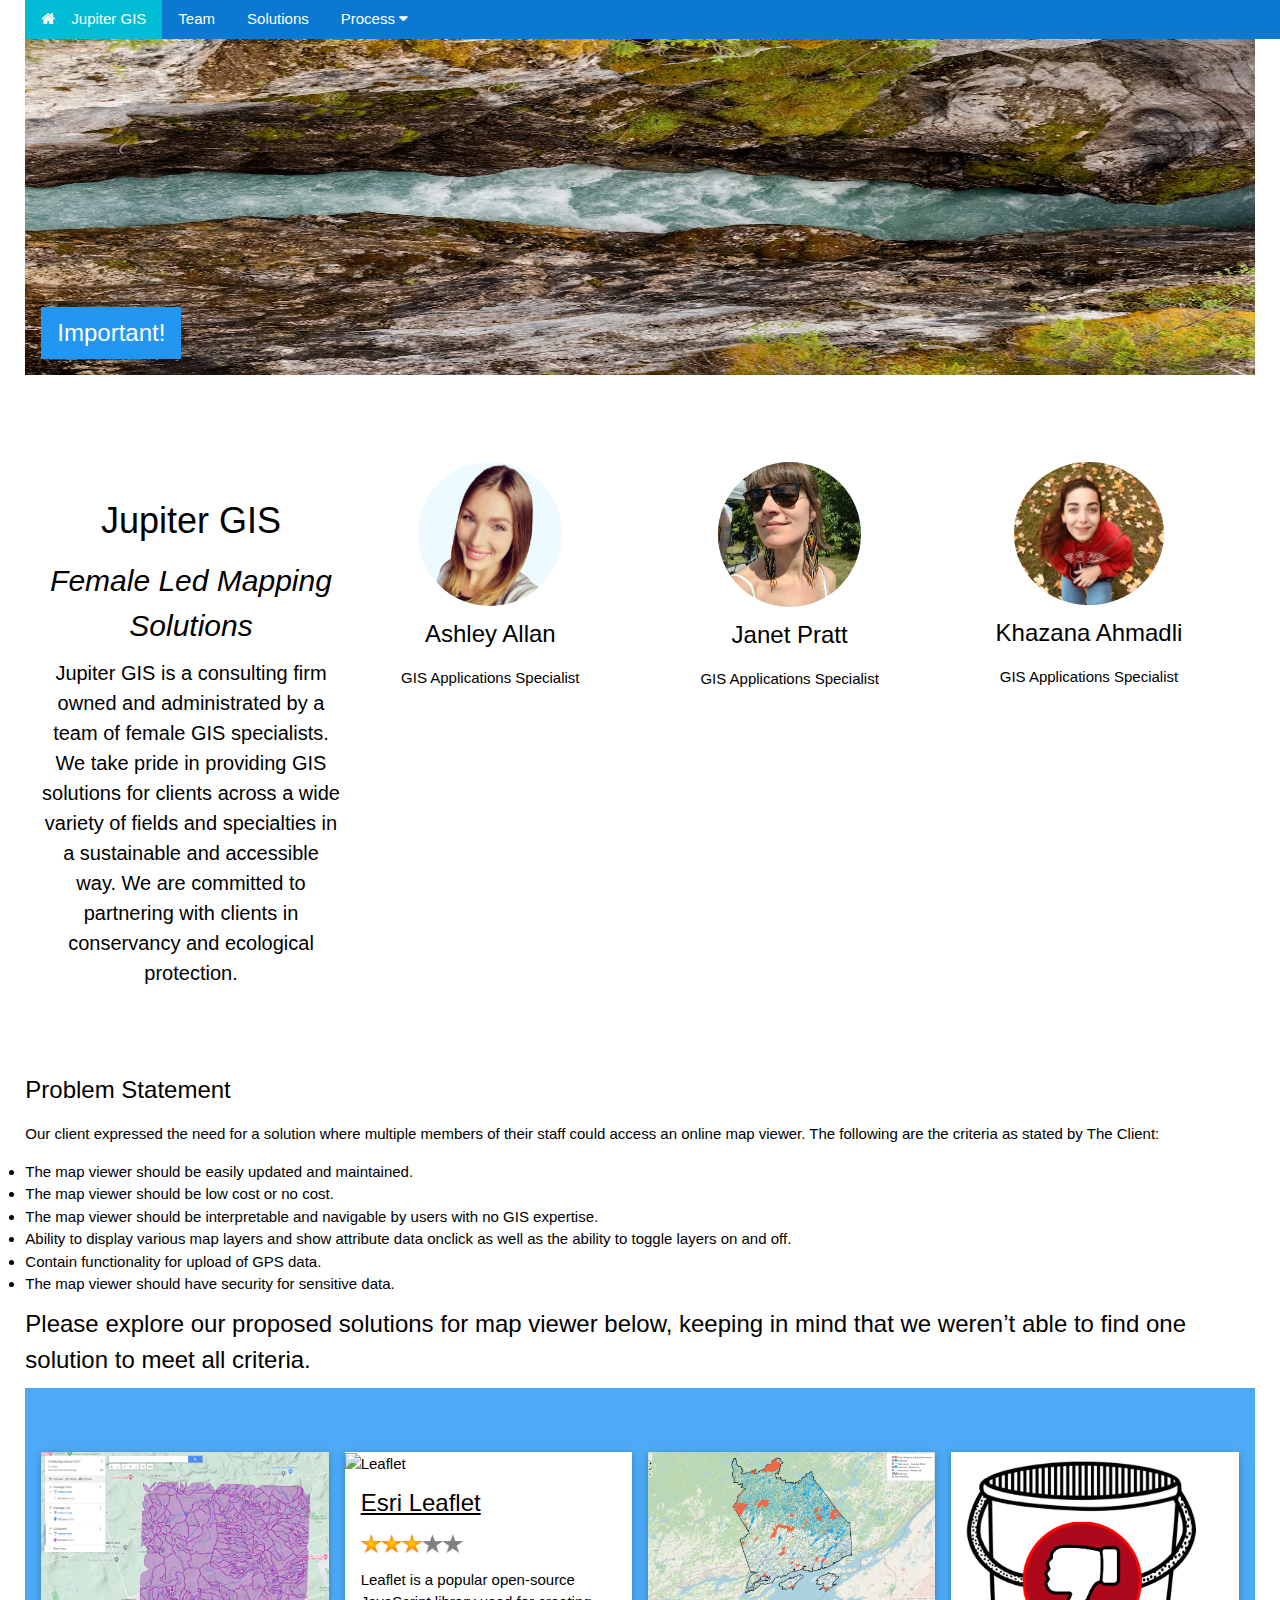
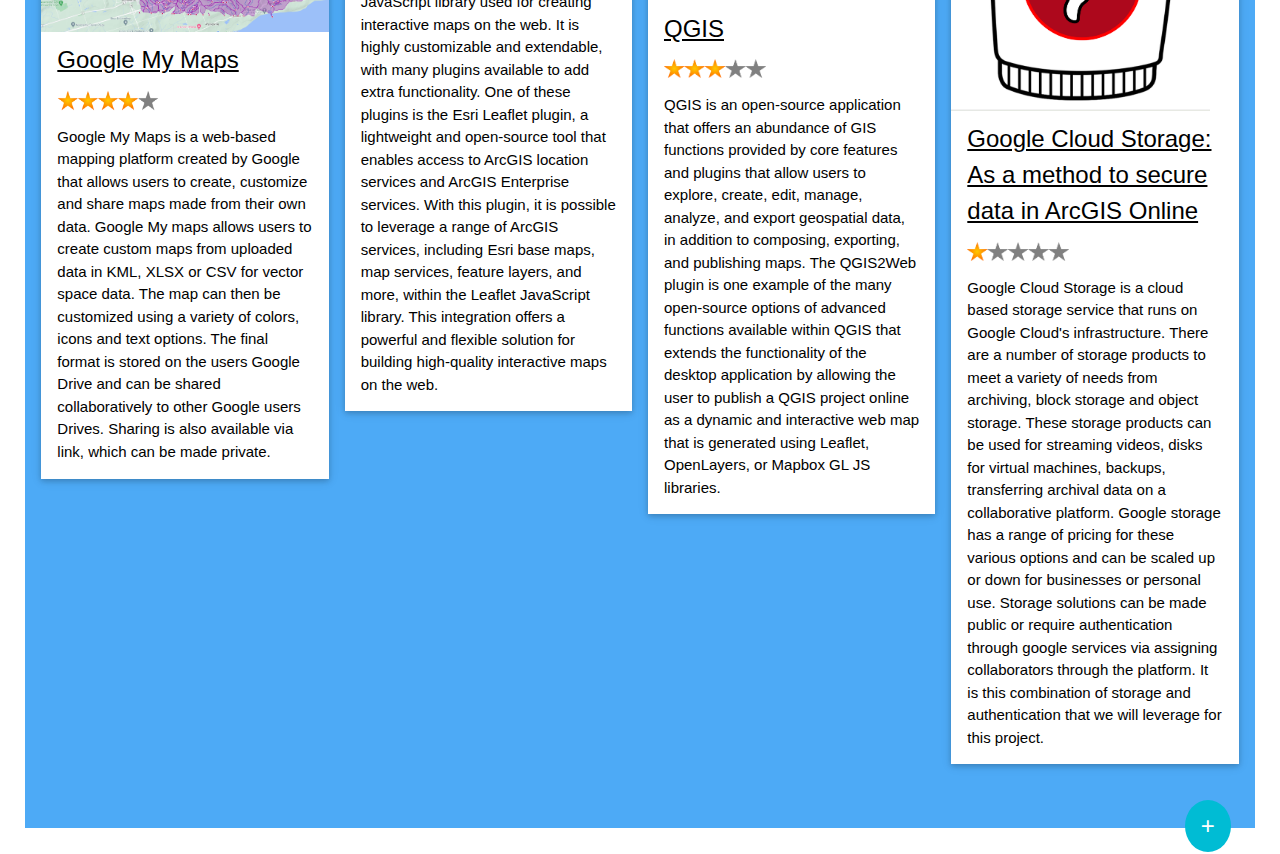
==== commit 48ca5587: "qgis index" ====
--- a/index.html
+++ b/index.html
@@ -160,14 +160,15 @@
 
 <div class="w3-quarter">
 <div class="w3-card w3-white">
-  <img src="/w3images/mountains.jpg" alt="Mountains" style="width:100%">
+  <img src="photos/qgiswebmap.jpg" alt="QGIS Web Map Demo" style="width:100%">
   <div class="w3-container">
     <h3><a href="qgis.html" >QGIS</a></h3>
     <img src="photos/3stars.png" alt="3 stars" style="width:40%">
-  <p>Blablabla</p>
-  <p>Blablabla</p>
-  <p>Blablabla</p>
-  <p>Blablabla</p>
+  <p>QGIS is an open-source application that offers an abundance of GIS functions provided by core features and plugins that allow 
+    users to explore, create, edit, manage, analyze, and export geospatial data, in addition to composing, exporting, and publishing 
+    maps. The QGIS2Web plugin is one example of the many open-source options of advanced functions available within QGIS that extends 
+    the functionality of the desktop application by allowing the user to publish a QGIS project online as a dynamic and interactive web 
+    map that is generated using Leaflet, OpenLayers, or Mapbox GL JS libraries.</p>
   </div>
   </div>
 </div>
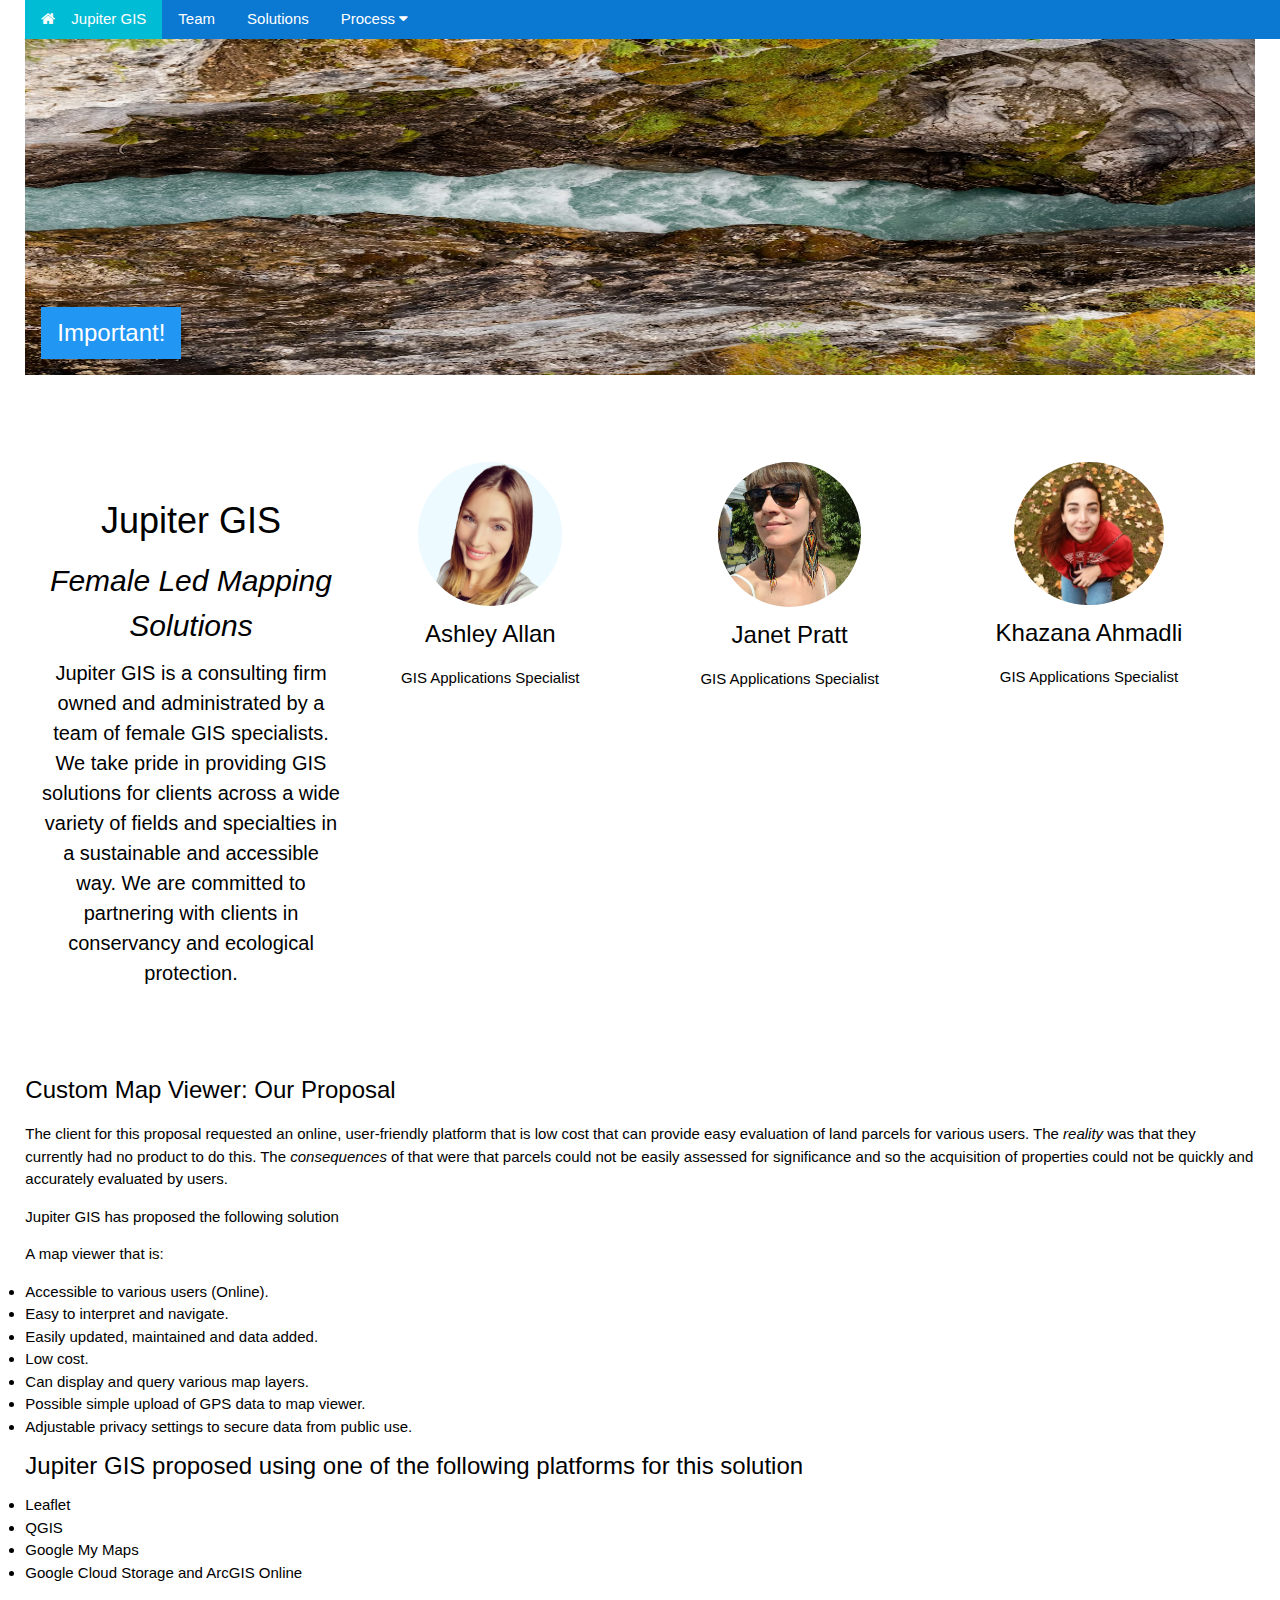
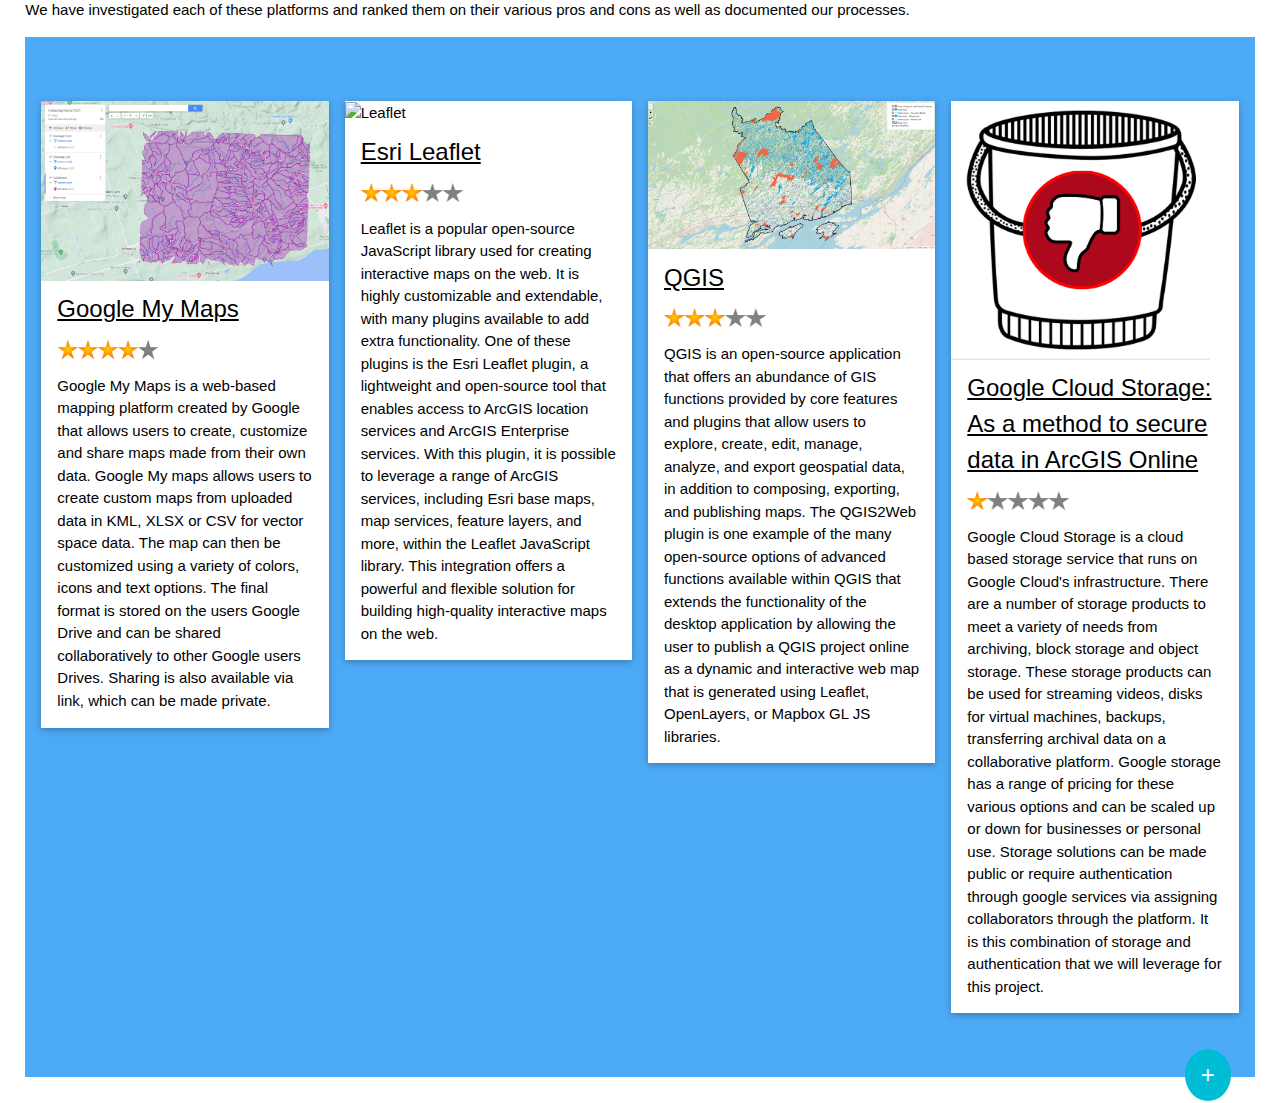
==== commit 953a5a3c: "Problem statement updates" ====
--- a/index.html
+++ b/index.html
@@ -109,15 +109,23 @@
 </div>
 </div>
 </div>
-<h3>Problem Statement</h3>
-<p>Our client expressed the need for a solution where multiple members of their staff could access an online map viewer. The following are the criteria as stated by The Client:
-  <li> The map viewer should be easily updated and maintained.</li>
-  <li> The map viewer should be low cost or no cost.</li>
-  <li> The map viewer should be interpretable and navigable by users with no GIS expertise.</li>
-  <li> Ability to display various map layers and show attribute data onclick as well as the ability to toggle layers on and off.</li>
-  <li> Contain functionality for upload of GPS data.</li>
-  <li> The map viewer should have security for sensitive data.</li>
-<h3> Please explore our proposed solutions for map viewer below, keeping in mind that we weren’t able to find one solution to meet all criteria.</h3>
+<h3>Custom Map Viewer: Our Proposal</h3>
+<p>The client for this proposal requested an online, user-friendly platform that is low cost that can provide easy evaluation of land parcels for various users. The <i>reality</i> was that they currently had no product to do this. The<i> consequences</i> of that were that parcels could not be easily assessed for significance and so the acquisition of properties could not be quickly and accurately evaluated by users.</p>
+<p>Jupiter GIS has proposed the following solution</p>
+<p>A map viewer that is:</p>
+  <li> Accessible to various users (Online).</li>
+  <li>Easy to interpret and navigate.</li>
+  <li>Easily updated, maintained and data added.</li>
+  <li> Low cost.</li>
+  <li> Can display and query various map layers.</li>
+  <li> Possible simple upload of GPS data to map viewer.</li>
+  <li> Adjustable privacy settings to secure data from public use.</li>
+<h3> Jupiter GIS proposed using one of the following platforms for this solution</h3>
+<li> Leaflet</li>
+<li> QGIS</li>
+<li> Google My Maps</li>
+<li> Google Cloud Storage and ArcGIS Online</li>
+<p>We have investigated each of these platforms and ranked them on their various pros and cons as well as documented our processes. </p>
 
 <!-- Work Row -->
 <div class="w3-row-padding w3-padding-64 w3-theme-l1" id="work">
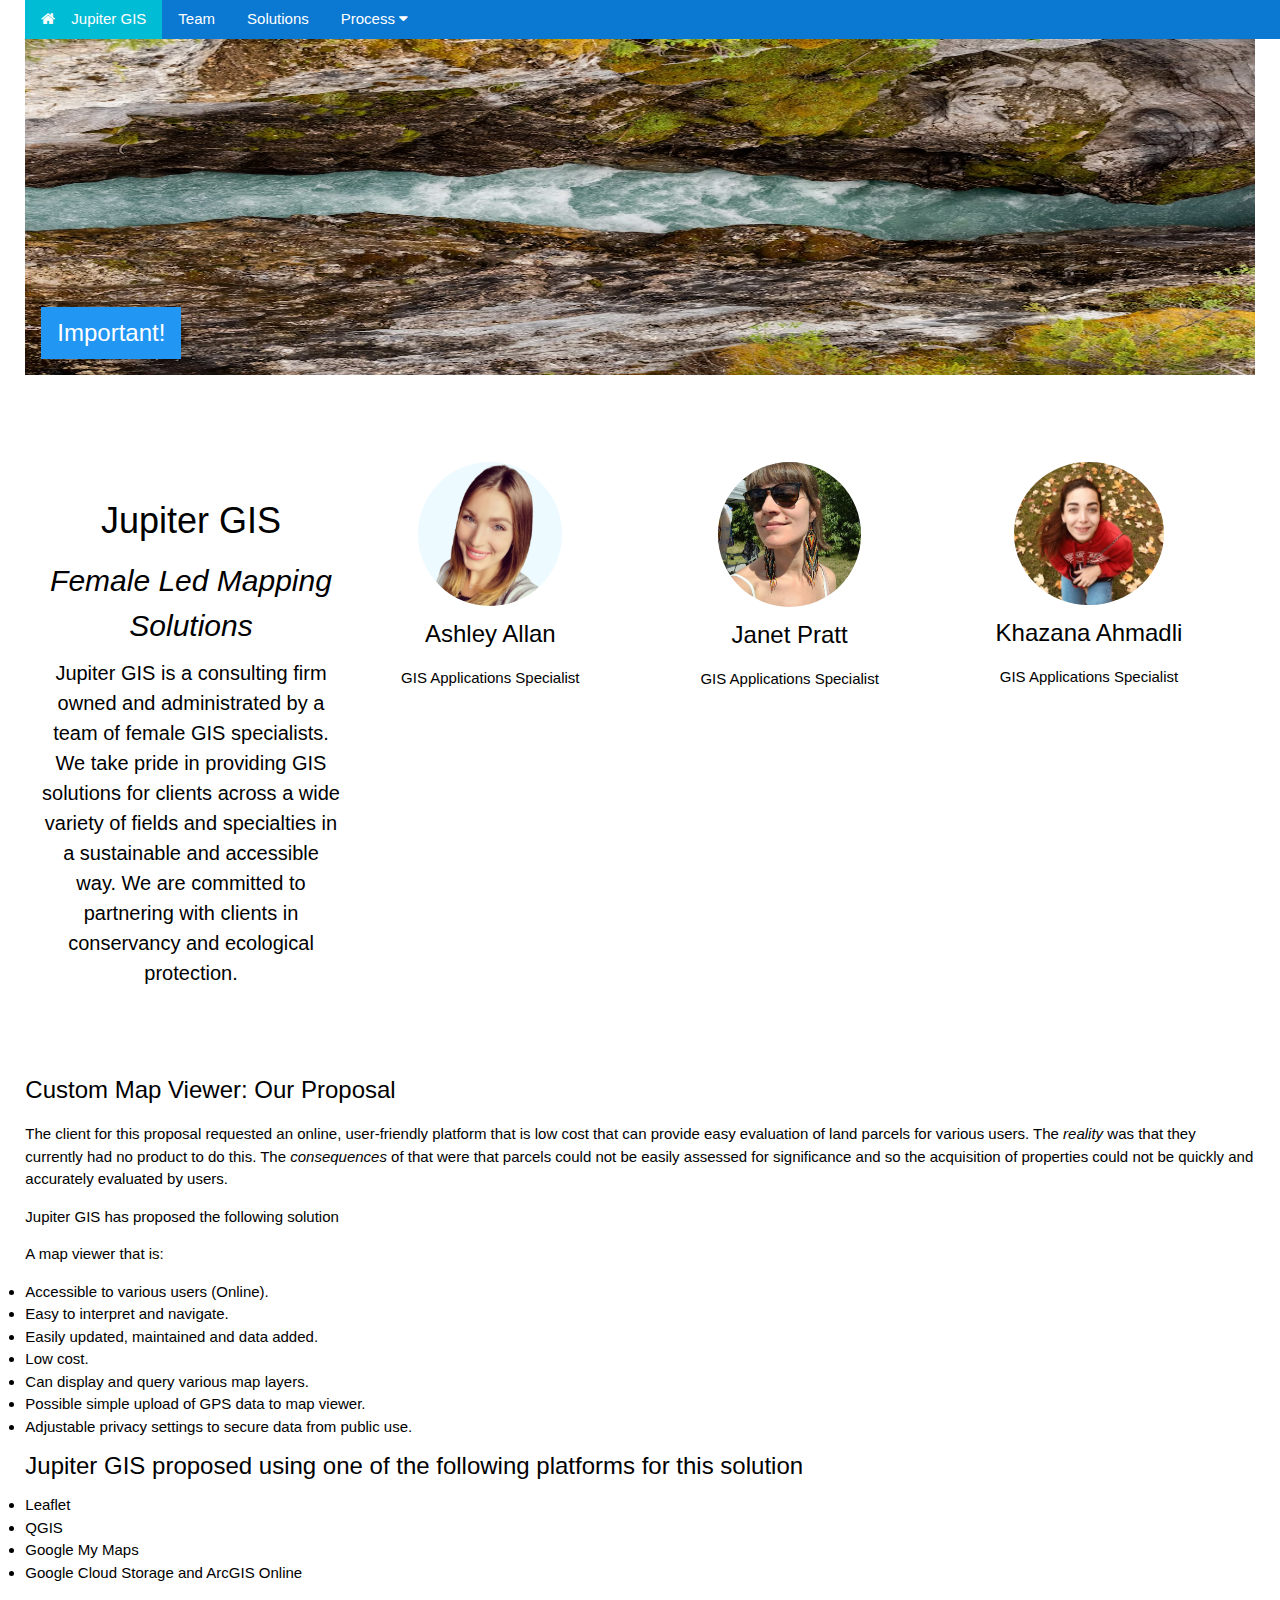
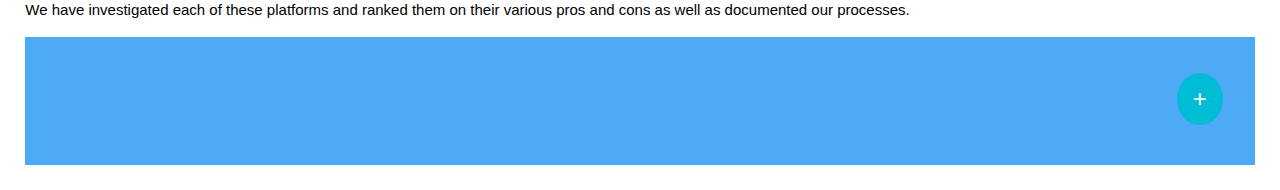
==== commit a9f0760c: "Commenting" ====
--- a/index.html
+++ b/index.html
@@ -109,6 +109,7 @@
 </div>
 </div>
 </div>
+<!--This section holds our problem and proposal-->
 <h3>Custom Map Viewer: Our Proposal</h3>
 <p>The client for this proposal requested an online, user-friendly platform that is low cost that can provide easy evaluation of land parcels for various users. The <i>reality</i> was that they currently had no product to do this. The<i> consequences</i> of that were that parcels could not be easily assessed for significance and so the acquisition of properties could not be quickly and accurately evaluated by users.</p>
 <p>Jupiter GIS has proposed the following solution</p>
@@ -132,17 +133,6 @@
 
 <!-- <div class="w3-quarter">
 
-<p>Our client expressed the need for a solution where multiple members of their staff could access an online map viewer. The following are the criteria as stated by The Client:
-<li> The map viewer should be easily updated and maintained.</li>
-<li> The map viewer should be low cost or no cost.</li>
-<li> The map viewer should be interpretable and navigable by users with no GIS expertise.</li>
-<li> Ability to display various map layers and show attribute data onclick as well as the ability to toggle layers on and off.</li>
-<li> Contain functionality for upload of GPS data.</li>
-<li> The map viewer should have security for sensitive data.</li>
-  Please explore our proposed solutions for map viewer, keeping in mind that we weren’t able to find one solution to meet all criteria.</li>
-  </p>
-</div> -->
-
 <div class="w3-quarter">
 <div class="w3-card w3-white">
   <img src="photos/mymaps.png" alt="google my maps demo" style="width:100%">
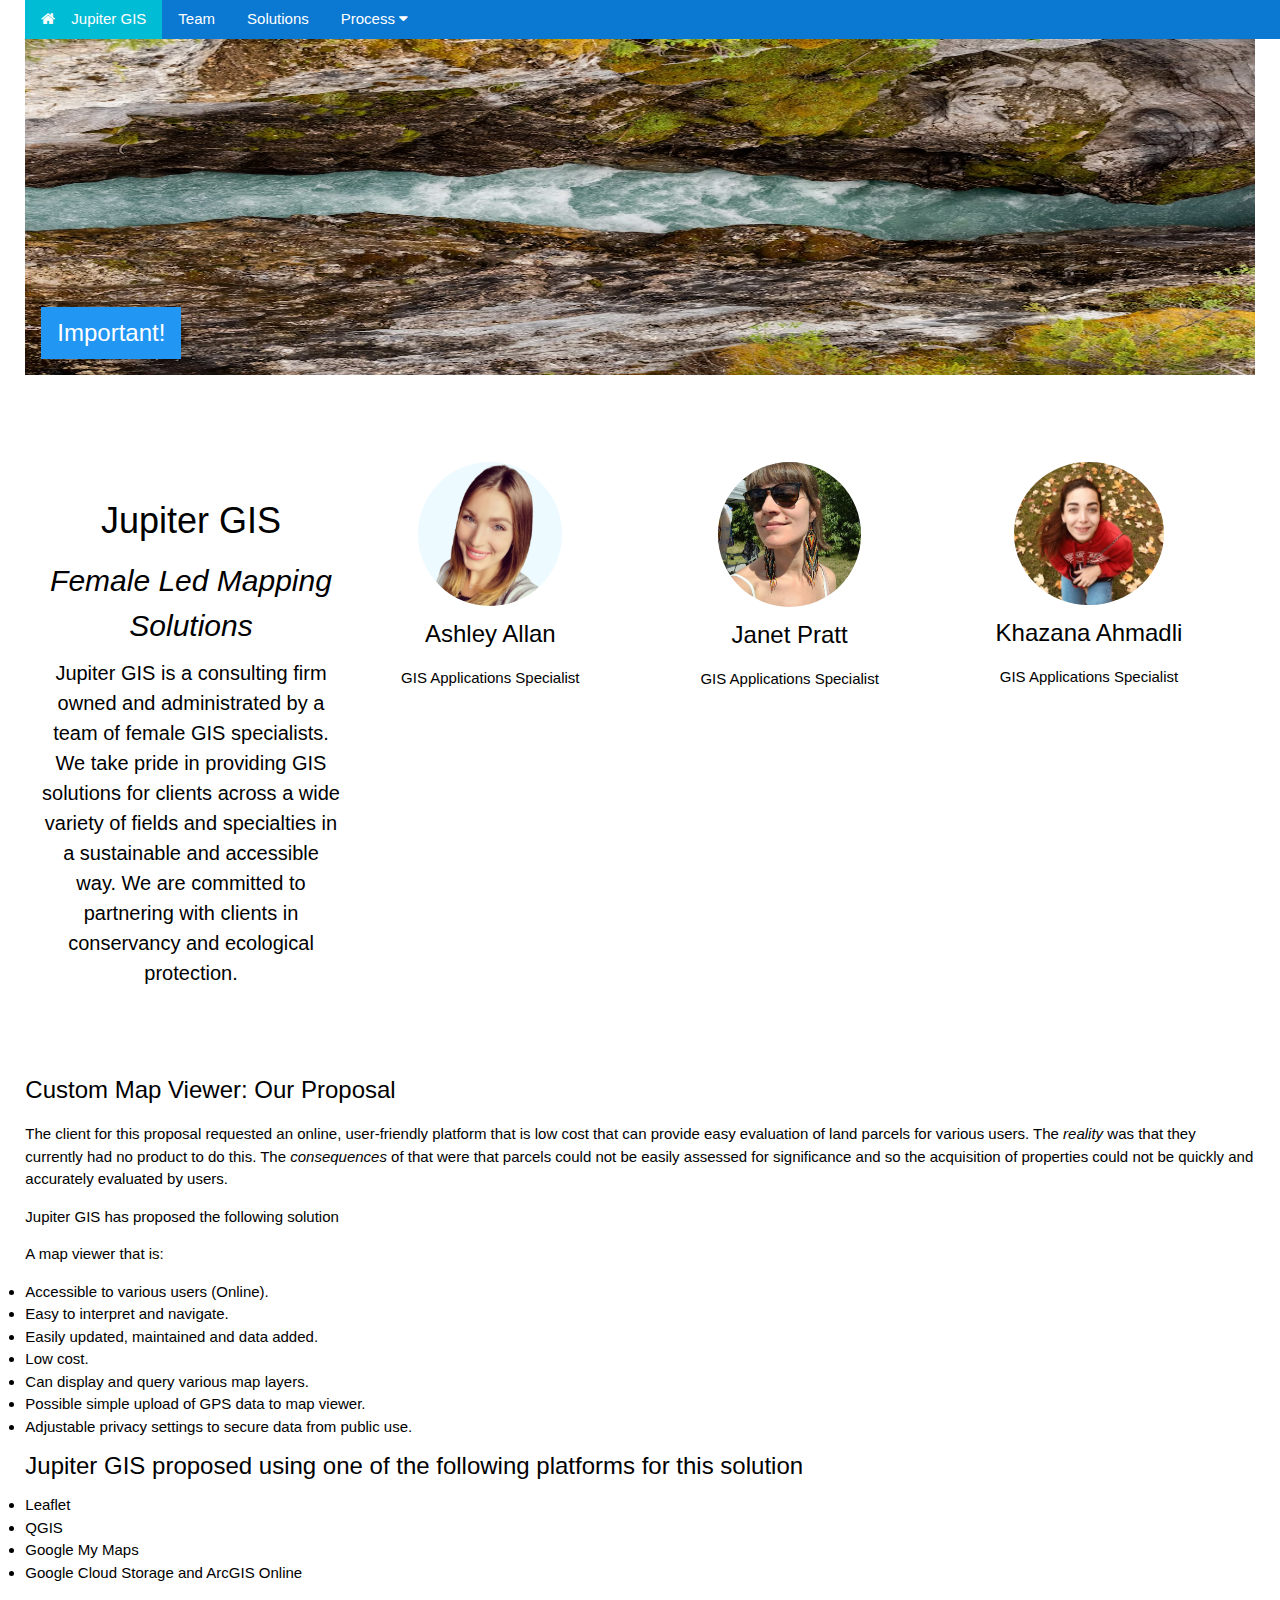
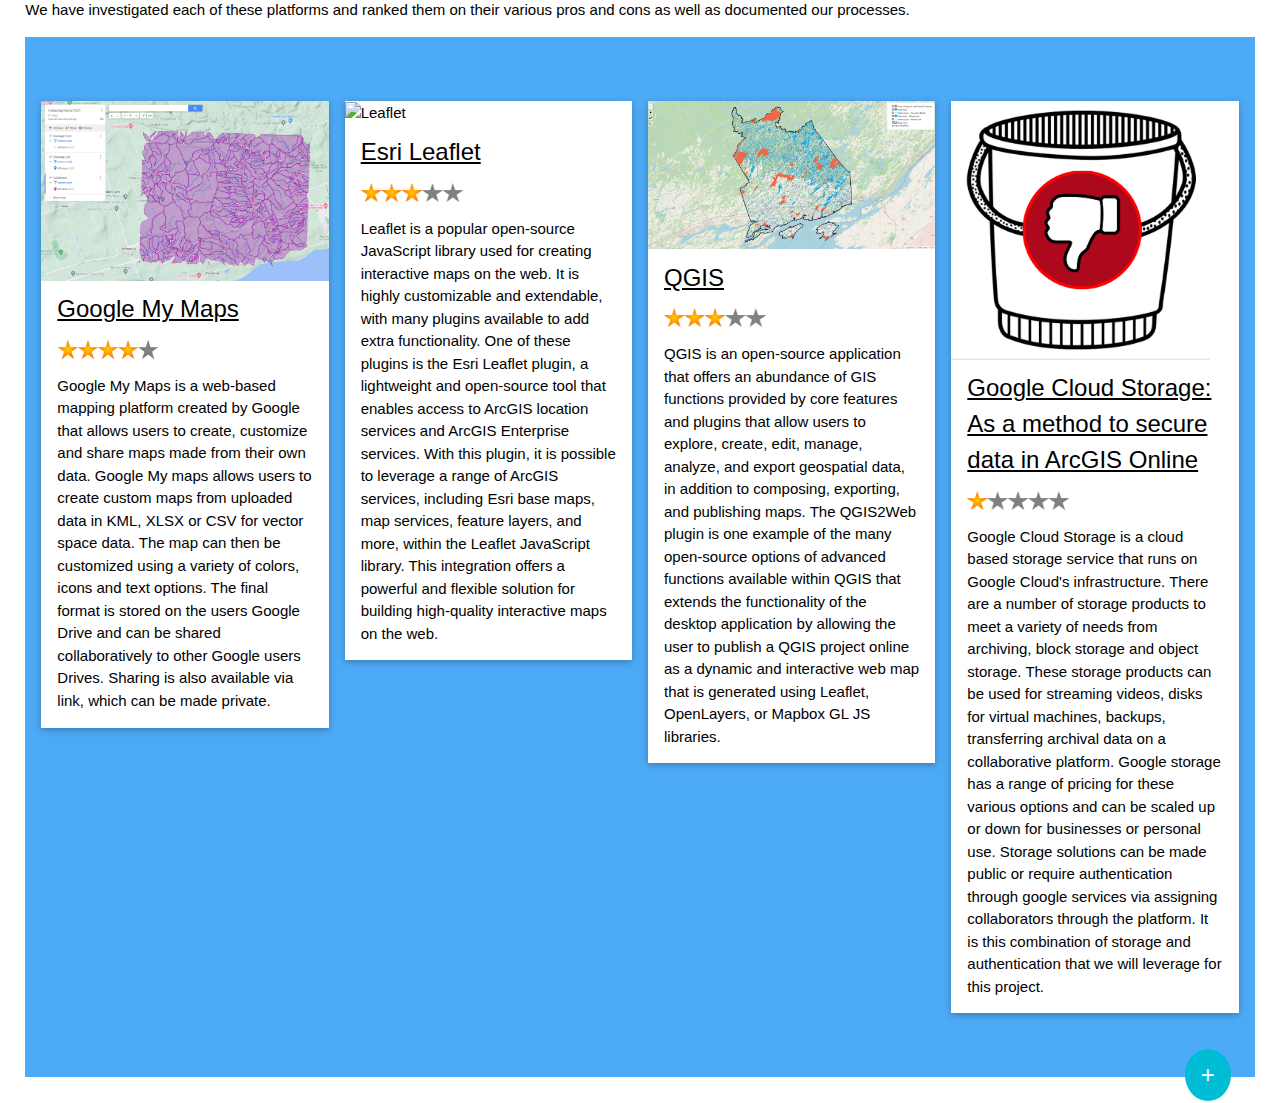
==== commit 2a4228b3: "whoops" ====
--- a/index.html
+++ b/index.html
@@ -131,7 +131,7 @@
 <!-- Work Row -->
 <div class="w3-row-padding w3-padding-64 w3-theme-l1" id="work">
 
-<!-- <div class="w3-quarter">
+<!-- <div class="w3-quarter"-->
 
 <div class="w3-quarter">
 <div class="w3-card w3-white">
